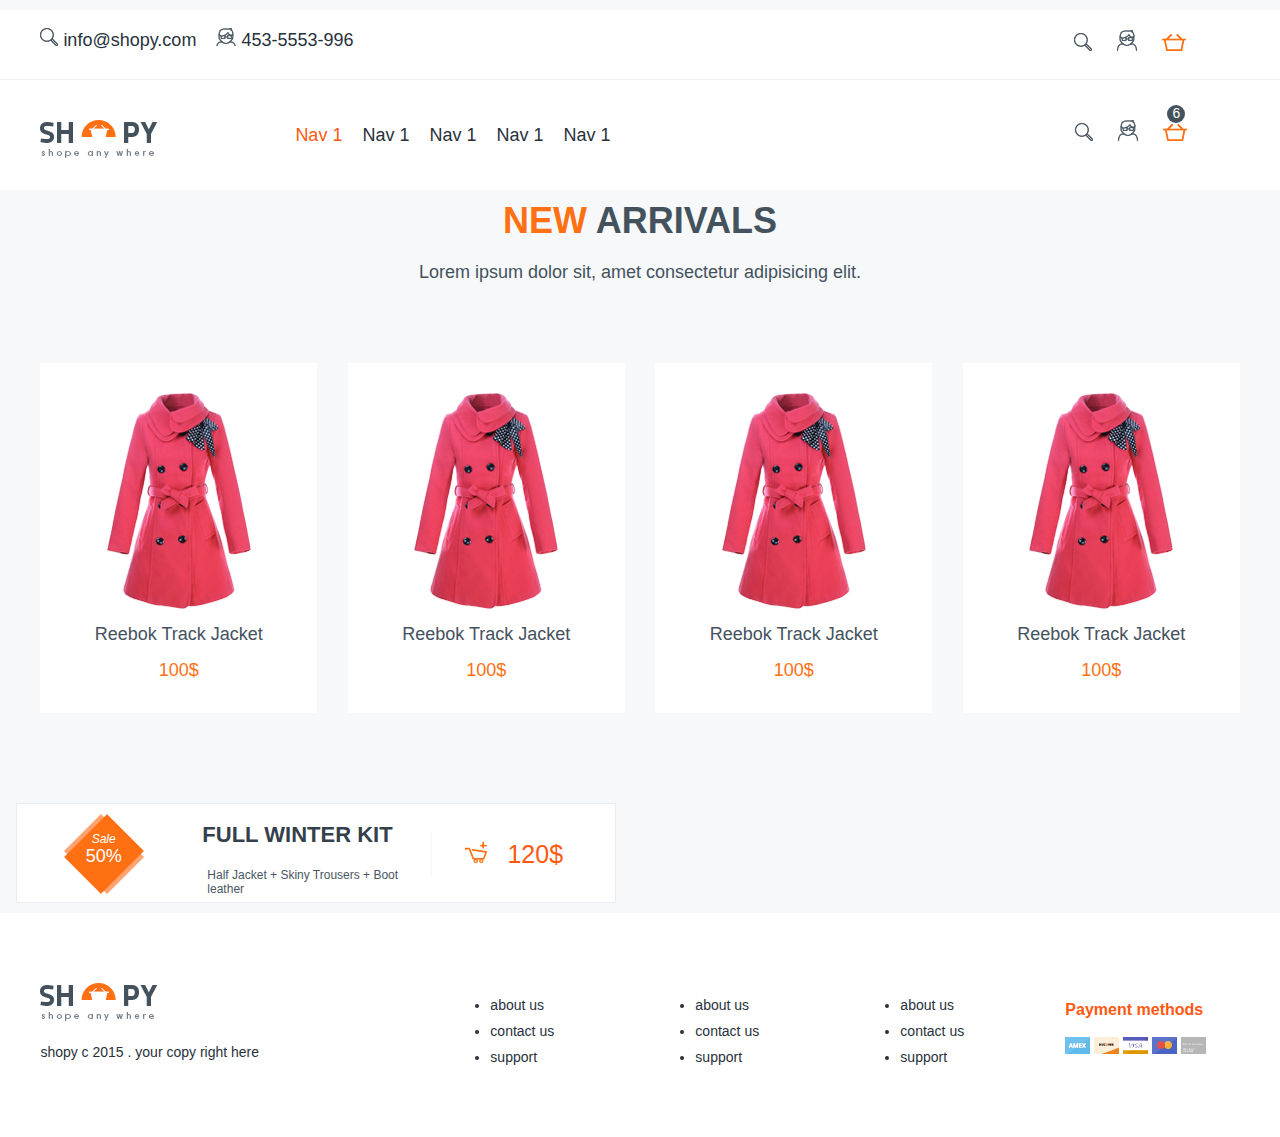
==== index.html @ 2ab13122 "1" ====
<!DOCTYPE html>
<html lang="en">
<head>
    <meta charset="UTF-8">
    <meta name="viewport" content="width=device-width, initial-scale=1">
    <title>Header</title>
    <link rel="stylesheet" href="css/style.css">
    <link rel="stylesheet" href="css/header.css">
    <link rel="stylesheet" href="css/adv.css">
    <link rel="stylesheet" href="css/footer.css">
</head>
<body>
    <header class="site-header">
        <div class="header-line">
            <div class="container">
                <div class="row">
                    <div class="block-600">
                        <ul class="contacts-header">
                            <li><a class="email" href="#">info@shopy.com</a></li>
                            <li><a class="phone" href="#">453-5553-996</a></li>
                        </ul>
                    </div>
                    <div class="block-600 right">
                        <div class="contacts-icon">
                            <img src="images/ico_1.png" alt="">
                            <img src="images/ico_2.png" alt="">
                            <img src="images/ico_3.png" alt="">
                        </div>
                    </div>
                </div>
            </div>
        </div>
        <div class="container">
            <div class="row">
                <div class="block-170 main-logo">
                    <a href="#"><img src="images/footer_logo.png" alt=""></a>
                </div>
                <div class="block-770">
                    <nav class="main-nav">
                        <ul>
                            <li><a class="active" href="#">Nav 1</a></li>
                            <li><a href="#">Nav 1</a></li>
                            <li><a href="#">Nav 1</a></li>
                            <li><a href="#">Nav 1</a></li>
                            <li><a href="#">Nav 1</a></li>
                        </ul>
                    </nav>
                </div>
                <div class="block-170">
                    <div class="icon-line">
                        <a href="#"><img src="images/ico_1.png" alt=""></a>
                        <a href="#"><img src="images/ico_2.png" alt=""></a>
                        <a class="card" href="#"><img src="images/ico_3.png" alt="">
                            <div class="card-count"><span>6</span></div>
                        </a>
                    </div>
                </div>
            </div>
        </div>
    </header>

    <div class="container">
        <h3><span class="color-orange">New</span> arrivals</h3>
        <section class="description"><p>Lorem ipsum dolor sit, amet consectetur adipisicing elit.</p></section>
        <div class="row">
            <div class="goods-block">
                <div class="block-270">
                    <div class="goods-card">
                        <img src="images/goods_1.png">
                        <p class="title-card">Reebok Track Jacket</p>
                        <p class="price-card">100$</p>
                    </div>
                </div>
                <div class="block-270">
                    <div class="goods-card">
                        <img src="images/goods_1.png">
                        <p class="title-card">Reebok Track Jacket</p>
                        <p class="price-card">100$</p>
                    </div>
                </div>
                <div class="block-270">
                    <div class="goods-card">
                        <img src="images/goods_1.png">
                        <p class="title-card">Reebok Track Jacket</p>
                        <p class="price-card">100$</p>
                    </div>
                </div>
                <div class="block-270">
                    <div class="goods-card">
                        <img src="images/goods_1.png">
                        <p class="title-card">Reebok Track Jacket</p>
                        <p class="price-card">100$</p>
                    </div>
                </div>
            </div>
        </div>
    </div>

    <div class="container">
        <div class="block-ad">
            <div class="sale">
                <div class="sale-img">
                    <span>Sale</span>
                    <p>50%</p>
                </div>
            </div>
            <div class="text-ad">
                <h3>Full winter kit</h3>
                <p>Half Jacket + Skiny Trousers + Boot leather</p>
            </div>
            <div class="price-ad">
                <p>120$</p>
            </div>
        </div>
    </div>

    <footer class="site-footer">
        <div class="container">
            <div class="row">
                <div class="block-370">
                    <img src="images/footer_logo.png" alt="footer-logo">
                    <p class="copyright">shopy c 2015 . your copy right here</p>
                </div>
                <div class="block-170">
                    <ul>
                        <li><a href="#">about us</a></li>
                        <li><a href="#">contact us</a></li>
                        <li><a href="#">support</a></li>
                    </ul>
                </div>
                <div class="block-170">
                    <ul>
                        <li><a href="#">about us</a></li>
                        <li><a href="#">contact us</a></li>
                        <li><a href="#">support</a></li>
                    </ul>
                </div>
                <div class="block-170">
                    <ul>
                        <li><a href="#">about us</a></li>
                        <li><a href="#">contact us</a></li>
                        <li><a href="#">support</a></li>
                    </ul>
                </div>
                <div class="block-170">
                    <h4>Payment methods</h4>
                    <div class="payment-img first"></div>
                    <div class="payment-img second"></div>
                    <div class="payment-img third"></div>
                    <div class="payment-img fourth"></div>
                    <div class="payment-img fifth "></div>
                </div>
            </div>
        </div>
    </footer>
</body>
</html>
---- css/style.css ----
*{
    box-sizing: border-box;
}
html, body{
    margin: 0;
    box-sizing: border-box;
    background-color: #f6f8f9;
    font-family: Arial, Tahoma, sans-serif;
    color:#44525e;
    font-size: 18px;
}
h1, h2, h3,h4, p{
    margin: 0;
}
h3{
    font-size: 36px;
    text-transform: uppercase;
    text-align: center;
    margin-bottom: 20px;
}
.color-orange{
    color: #ff7013;
}
.description{
    text-align: center;
}
.container{
    width: 1200px;
    margin: 10px auto;
}

/*----------------после был коммент-----------*/
.goods-block{
    margin: 80px 0;
}
.goods-block::after{
    content: "";
    display: block;
    clear: both;
}
.goods-card{
    background-color: #fff;
    min-height: 350px;
    text-align: center;
}
.goods-card img{
    margin-top: 30px;
}
.goods-card .title-card{
    margin: 10px 0;
}
.goods-card .price-card{
    color: #ff7013;
    margin: 15px 0 10px;
}
/*----------------до был коммент-----------*/

.row{
    margin: 0 -1.25%;
}
.row::after{
    content: "";
    display: block;
    clear: both;
}
.block-370{
    float: left;
    width: 30.83333%;
    margin: 0 1.25%;
    min-height: 100px;
}
.block-270{
    float: left;
    margin: 0 1.25%;
    width: 22.5%;
}
.block-170{
    float: left;
    width: 14.166666%;
    margin: 0 1.25%;
    min-height: 100px;
}
---- css/header.css ----
.site-header{
    min-height: 180px;
    background-color: #fff;
    color: #28313b;
}
.header-line{
    min-height: 60px;
    border-bottom: 1px solid #edeff1;
}
.main-logo img{
    margin-top: 30px;
}
.block-770{
    float: left;
    width: 64.16666%;
    margin: 0 1.25%;
    min-height: 100px;
}
.main-nav{
    margin-top: 35px;
}
.main-nav li{
    float: left;
    margin: 0 10px;
}
.main-nav ul::after{
    content: "";
    display: block;
    clear: both;
}
.main-nav a{
    text-decoration: none;
    color: #28313b;
}
.main-nav li{
    list-style: none;
}
.main-nav .active{
    color: #ff5912;
}
.main-nav a:hover{
    color: #ff5912;
}
.icon-line{
    margin-top: 30px;
}
.icon-line img{
    margin: 0 10px;
}
.card{
    position: relative;
}
.card-count{
    content: "6";
    position: absolute;
    background-color: #44525e;
    display: block;
    width: 18px;
    height: 18px;
    border-radius: 50%;
    font-size: 14px;
    text-align: center;
    top: -20px;
    right: 12px;
    color: #fff;
}
.block-600{
    float: left;
    width: 47.3847%;
    margin: 0 1.25%;
}
.right{
    float: right;
}
.contacts-header{
    padding: 0;
}
.contacts-header::after{
    content: "";
    display: block;
    clear: both;
}
.contacts-header li{
    float: left;
    margin: 0 20px 0 0 ;
    list-style: none;
}
.contacts-header a{
    text-decoration: none;
    color: #28313b;
}
.contacts-header .email::before{
    content: "";
    display: inline-block;
    margin-right: 5px;
    text-align: center;
    width: 18px;
    height: 18px;
    background-image: url("../images/ico_1.png");
}
.contacts-header .phone::before{
    content: "";
    display: inline-block;
    margin-right: 5px;
    text-align: center;
    width: 20px;
    height: 18px;
    background-image: url("../images/ico_2.png");
}
.contacts-icon{
    text-align: right;
    margin-top: 20px;
    margin-right: 44px;
}
.contacts-icon img{
    margin: 0 10px;
}
---- css/adv.css ----
.block-ad{
    width: 50%;
    min-height: 100px;
    background-color: #fff;
    border: 1px solid #eaedef;
    margin: 0 -2%;
}
.block-ad .sale{
    width: 25%;
    margin: 0 2%;
    float: left;
}
.block-ad .sale-img{
    width: 80px;
    height: 80px;
    margin: 10px auto;
    text-align: center;
    color: #fff;
    overflow: hidden;
    background-image: url("../images/sale_img.png");
}
.block-ad .sale-img span{
    font-style: italic;
    padding-top: 18px;
    font-size: 12px;
    display: block;
}
.block-ad .sale-img p{
    font-size: 18px;
}
.block-ad .text-ad{
    float: left;
    width: 40%;
    margin: 0 2%;
    min-height: 100px;
    position: relative;
}
.block-ad .text-ad h3{
    font-size: 22px;
    color: #34404b;
    text-transform: uppercase;
    padding-top: 18px;
    text-align: left;
}
.block-ad .text-ad p{
    font-size: 12px;
    margin: 5px;
    color: #495662;
    text-align: left;
}
.block-ad .text-ad::after{
    content: "";
    display: block;
    width: 1px;
    height: 45px;
    background-color:  #f5f5f6;
    position: absolute;
    right: 10px;
    top: 27px;
}
.block-ad .price-ad{
    float: left;
    width: 23%;
    margin: 0 2%;
    min-height: 100px;
}
.block-ad .price-ad p{
    color: #ff5912;
    font-size: 25px;
    line-height: 100px;
}
.block-ad .price-ad p::before{
    content: "";
    height: 21px;
    width: 22px;
    display: inline-block;
    margin-right: 20px;
    background-image: url("../images/card_plus.png");
}
---- css/footer.css ----
.site-footer{
    background-color: #fff;
    padding-top: 60px;
    padding-bottom: 44px;
    font-size: 14px;
    color: #28313b;
}
.site-footer h1,.site-footer h2,.site-footer h3,.site-footer h4{
    font-size: 16px;
    margin: 18px  0;
    color: #ff5912;
}
.block-370 .copyright{
    margin-top: 20px;
}
.block-170 li{
    margin-bottom: 10px;
}
.block-170 a{
    text-decoration: none;
    color: #28313b;
}
.block-170 a:hover, li:hover{
    color: #ff5912;
}
.block-170 .payment-img{
    width: 25px;
    height: 17px;
    display: inline-block;
    background-image: url("../images/payment_bg.png");
}
.block-170 .first{
    background-position: -1px -1px;
}
.block-170 .second{
    background-position: -36px -1px;
}
.block-170 .third{
    background-position: -72px -1px;
}
.block-170 .fourth{
    background-position: -108px -1px;
}
.block-170 .fifth{
    background-position: -144px -1px;
}
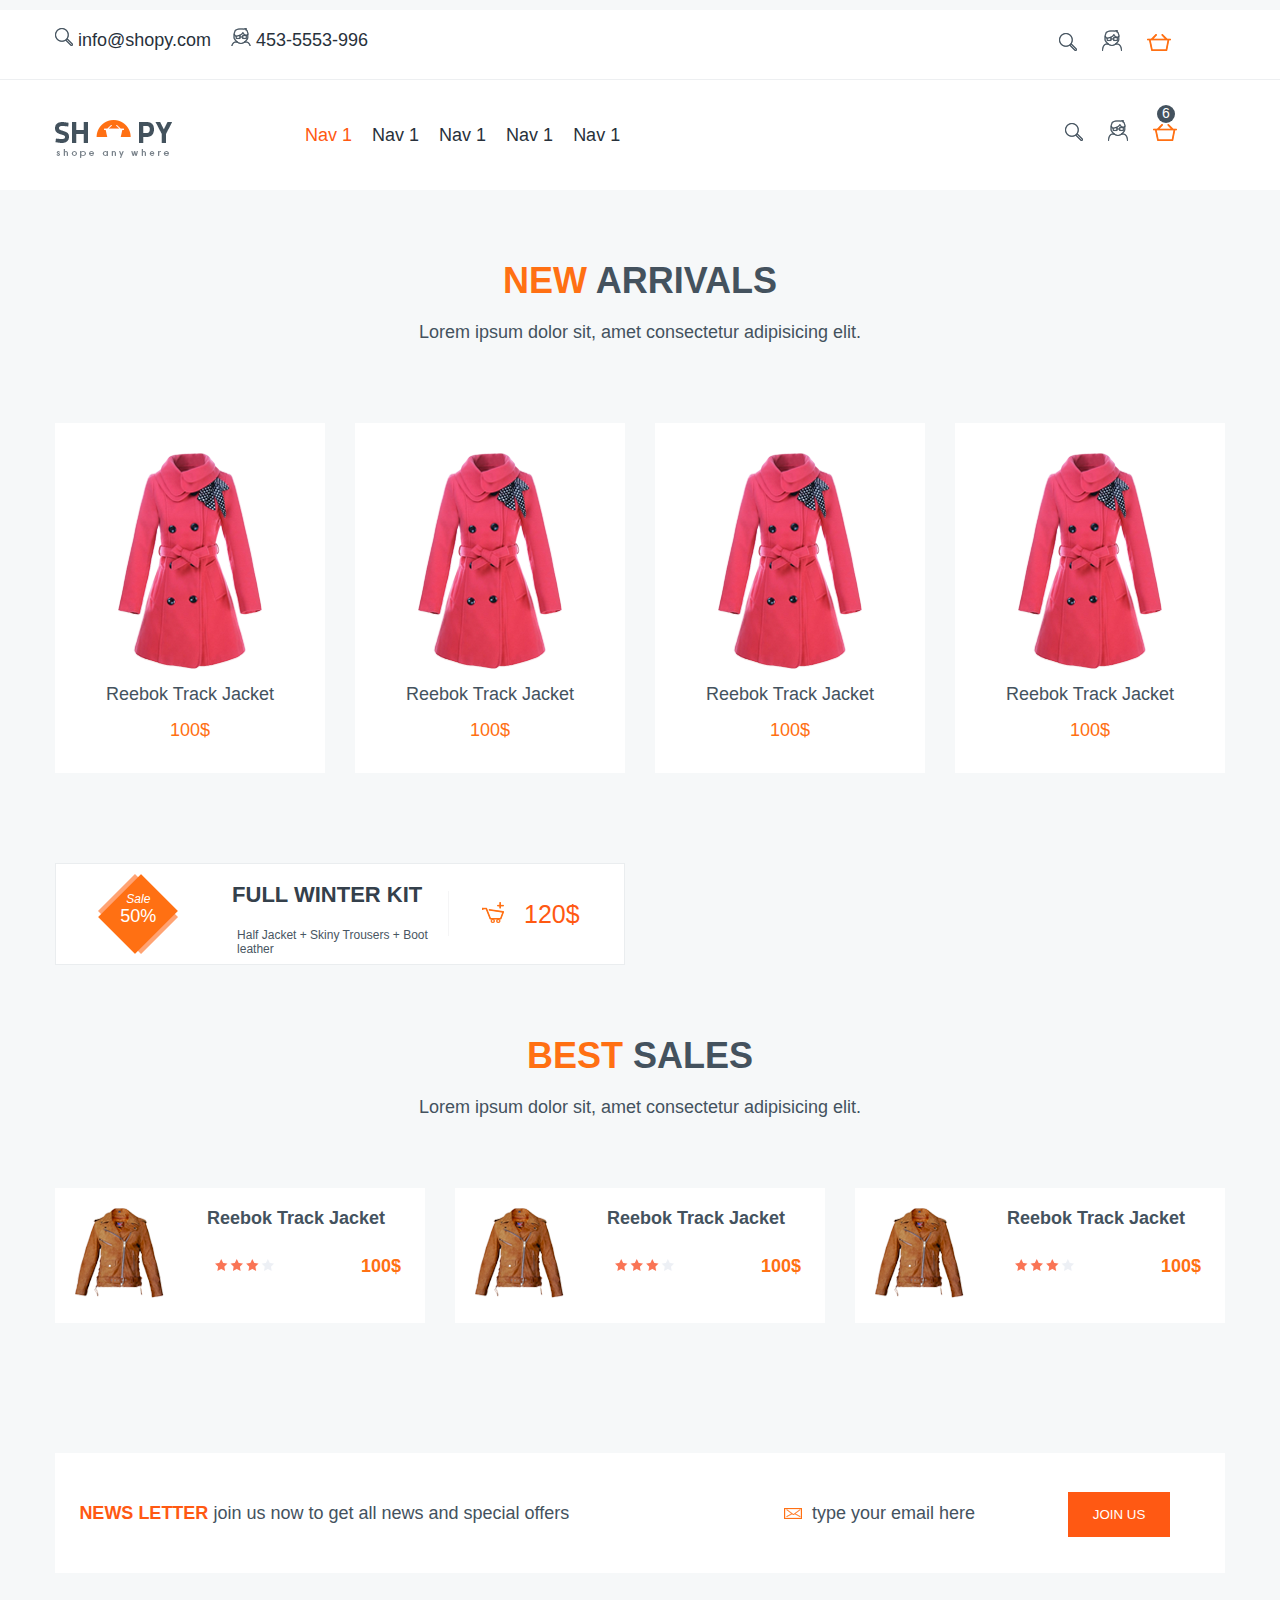
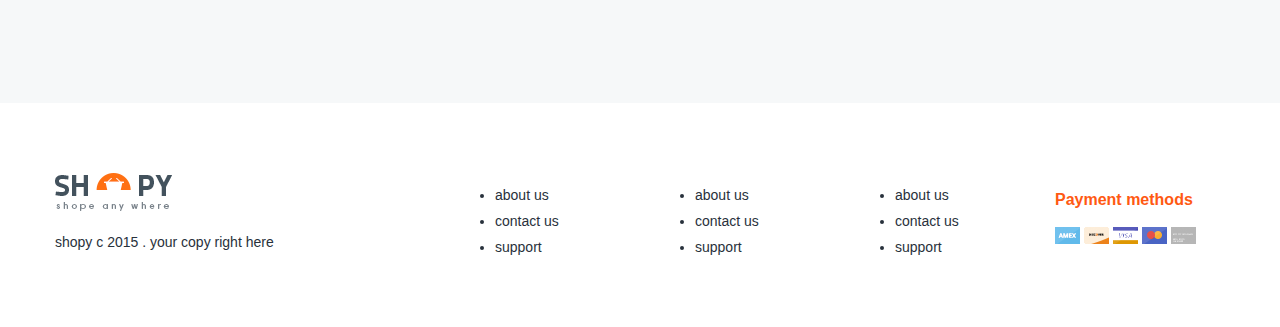
==== commit 96e70276: "2" ====
--- a/index.html
+++ b/index.html
@@ -6,6 +6,7 @@
     <title>Header</title>
     <link rel="stylesheet" href="css/style.css">
     <link rel="stylesheet" href="css/header.css">
+    <link rel="stylesheet" href="css/goods.css">
     <link rel="stylesheet" href="css/adv.css">
     <link rel="stylesheet" href="css/footer.css">
 </head>
@@ -97,19 +98,78 @@
     </div>
 
     <div class="container">
-        <div class="block-ad">
-            <div class="sale">
-                <div class="sale-img">
-                    <span>Sale</span>
-                    <p>50%</p>
-                </div>
-            </div>
-            <div class="text-ad">
-                <h3>Full winter kit</h3>
-                <p>Half Jacket + Skiny Trousers + Boot leather</p>
-            </div>
-            <div class="price-ad">
-                <p>120$</p>
+        <div class="row">
+            <div class="block-570 block-ad">
+                <div class="sale">
+                    <div class="sale-img">
+                        <span>Sale</span>
+                        <p>50%</p>
+                    </div>
+                </div>
+                <div class="text-ad">
+                    <h3>Full winter kit</h3>
+                    <p>Half Jacket + Skiny Trousers + Boot leather</p>
+                </div>
+                <div class="price-ad">
+                    <p>120$</p>
+                </div>
+            </div>
+        </div>
+    </div>
+
+    <div class="container">
+        <h3><span class="color-orange">Best</span> sales</h3>
+        <section class="description"><p>Lorem ipsum dolor sit, amet consectetur adipisicing elit.</p></section>
+        <div class="row">
+            <div class="block-370 best-sales">
+                <img src="images/goods_on_main_3.png" alt="">
+                <div class="best-sales-description">
+                    <h4>Reebok Track Jacket</h4>
+                    <p>
+                        <span class="stars"><img src="images/stars.png" alt=""></span>
+                        <span class="price">100$</span>
+                    </p>
+                </div>
+            </div>
+            <div class="block-370 best-sales">
+                <img src="images/goods_on_main_3.png" alt="">
+                <div class="best-sales-description">
+                    <h4>Reebok Track Jacket</h4>
+                    <p>
+                        <span class="stars"><img src="images/stars.png" alt=""></span>
+                        <span class="price">100$</span>
+                    </p>
+                </div>
+            </div>
+            <div class="block-370 best-sales">
+                <img src="images/goods_on_main_3.png" alt="">
+                <div class="best-sales-description">
+                    <h4>Reebok Track Jacket</h4>
+                    <p>
+                        <span class="stars"><img src="images/stars.png" alt=""></span>
+                        <span class="price">100$</span>
+                    </p>
+                </div>
+            </div>
+        </div>
+    </div>
+
+    <div class="container">
+        <div class="row">
+            <div class="block-1170">
+                <div class="letter">
+                    <div class="row">
+                        <div class="block-670">
+                            <p class="news-letter"><span>news letter</span> join us now to get all news and special offers</p>
+                        </div>
+                        <div class="block-270 text-center">
+                            <p class="type-email"><img src="images/ico_email.png" alt="">type your email here</p>
+                        </div>
+                        <div class="block-170 text-center">
+                            <button class="join-us">Join us</button>
+                        </div>
+                    </div>
+                </div>
             </div>
         </div>
     </div>
--- a/css/style.css
+++ b/css/style.css
@@ -16,7 +16,7 @@
     font-size: 36px;
     text-transform: uppercase;
     text-align: center;
-    margin-bottom: 20px;
+    margin: 70px 0 20px 0;
 }
 .color-orange{
     color: #ff7013;
@@ -24,12 +24,64 @@
 .description{
     text-align: center;
 }
+.price{
+    color: #ff7013;
+    font-weight: bold;
+}
+
+/*----------grid----------*/
 .container{
     width: 1200px;
     margin: 10px auto;
 }
+.row{
+    margin: 0;
+}
+.row::after{
+    content: "";
+    display: block;
+    clear: both;
+}
+.text-center{
+    text-align: center;
+}
+.block-370{
+    float: left;
+    width: 30.83333%;
+    margin: 0 1.25%;
+    min-height: 100px;
+}
+.block-270{
+    float: left;
+    margin: 0 1.25%;
+    width: 22.5%;
+    min-height: 100px;
+}
+.block-570{
+    float: left;
+    width: 47.5%;
+    margin: 0 1.25%;
+}
+.block-670{
+    float: left;
+    width: 55.83%;
+    margin: 0 1.25%;
+    min-height: 100px;
+}
+.block-1170{
+    float: left;
+    width: 97.5%;
+    margin: 0 1.25%;
+    min-height: 100px;
+}
+.block-170{
+    float: left;
+    width: 14.166666%;
+    margin: 0 1.25%;
+    min-height: 100px;
+}
+/*-------------------end grid-------------*/
 
-/*----------------после был коммент-----------*/
 .goods-block{
     margin: 80px 0;
 }
@@ -53,30 +105,56 @@
     color: #ff7013;
     margin: 15px 0 10px;
 }
-/*----------------до был коммент-----------*/
 
-.row{
-    margin: 0 -1.25%;
+/*--------------------best-sales-------------------*/
+.best-sales{
+    background-color: #fff;
+    padding: 20px;
+    margin-top: 70px;
 }
-.row::after{
-    content: "";
-    display: block;
-    clear: both;
+.best-sales img{
+    max-width: 40%;
 }
-.block-370{
-    float: left;
-    width: 30.83333%;
-    margin: 0 1.25%;
+.best-sales-description{
+    float: right;
+    width: 60%;
+}
+.best-sales-description img{
+    max-width: 100%;
+    position: relative;
+    top: 6px;
+}
+.best-sales-description .price{
+    text-align: right;
+    display: inline-block;
+    width: 50%;
+}
+.best-sales-description p{
+    margin-top: 20px;
+}
+/*--------------------end best-sales-------------------*/
+
+/*--------------------letter-------------------*/
+.letter{
+    background-color: #fff;
+    margin: 120px 0;
     min-height: 100px;
+    padding: 10px;
+    line-height: 100px;
 }
-.block-270{
-    float: left;
-    margin: 0 1.25%;
-    width: 22.5%;
+.letter .join-us{
+    background-color: #ff5913;
+    border: none;
+    color: #fff;
+    padding: 15px 25px;
+    text-transform: uppercase;
 }
-.block-170{
-    float: left;
-    width: 14.166666%;
-    margin: 0 1.25%;
-    min-height: 100px;
+.news-letter span{
+    color: #ff5912;
+    text-transform: uppercase;
+    font-weight: bold;
 }
+.type-email img{
+    margin-right: 10px;
+}
+/*--------------------end letter-------------------*/--- a/css/goods.css
+++ b/css/goods.css
@@ -0,0 +1,84 @@
+
+/*--------------------------catalog----------------------------------*/
+.side-bar{
+    background-color: #fff;
+    padding: 20px 0;
+    margin-bottom: 30px;
+}
+.side-bar h3{
+    font-size: 18px;
+    color: #ff5912;
+}
+.side-bar a{
+    color: #28313b;
+    text-decoration: none;
+}
+.side-bar li{
+    list-style: none;
+    margin-bottom: 20px;
+}
+.side-bar .active-square::before{
+    content: "";
+    display: inline-block;
+    height: 5px;
+    width: 5px;
+    border: 4px solid #ff5912;
+    margin-right: 10px;
+}
+.side-bar .inactive-square::before{
+    content: "";
+    display: inline-block;
+    height: 13px;
+    width: 13px;
+    background-color: #edf0f2;
+    margin-right: 10px;
+}
+
+.double-slider{
+    position: relative;
+    min-height: 80px;
+}
+.line-1{
+    height: 2px;
+    position: absolute;
+    background-color: #edf0f2;
+    top: 60px;
+    right: 20px;
+    left: 20px;
+}
+.line-2{
+    height: 2px;
+    position: absolute;
+    background-color: #34404b;
+    top: 60px;
+    right: 50px;
+    left: 50px;
+}
+.right-dot, .left-dot{
+    width: 40px;
+    height: 40px;
+    position: absolute;
+    text-align: center;
+}
+.dot{
+    width: 12px;
+    height: 12px;
+    background-color: #34404b;
+    border-radius: 50%;
+    margin: 0 auto;
+}
+.right-dot{
+    top: 34px;
+    right: 34px;
+}
+.left-dot{
+    top: 34px;
+    left: 34px;
+}
+.slider-from-to{
+    margin: 20px;
+}
+.slider-from-to input{
+    width: 40px;
+    margin-left: 20px;
+}--- a/css/adv.css
+++ b/css/adv.css
@@ -1,9 +1,7 @@
 .block-ad{
-    width: 50%;
     min-height: 100px;
     background-color: #fff;
     border: 1px solid #eaedef;
-    margin: 0 -2%;
 }
 .block-ad .sale{
     width: 25%;
@@ -27,6 +25,12 @@
 }
 .block-ad .sale-img p{
     font-size: 18px;
+}
+.block-ad .text-ad h3{
+    font-size: 36px;
+    text-transform: uppercase;
+    text-align: center;
+    margin: 0 0 20px 0;
 }
 .block-ad .text-ad{
     float: left;
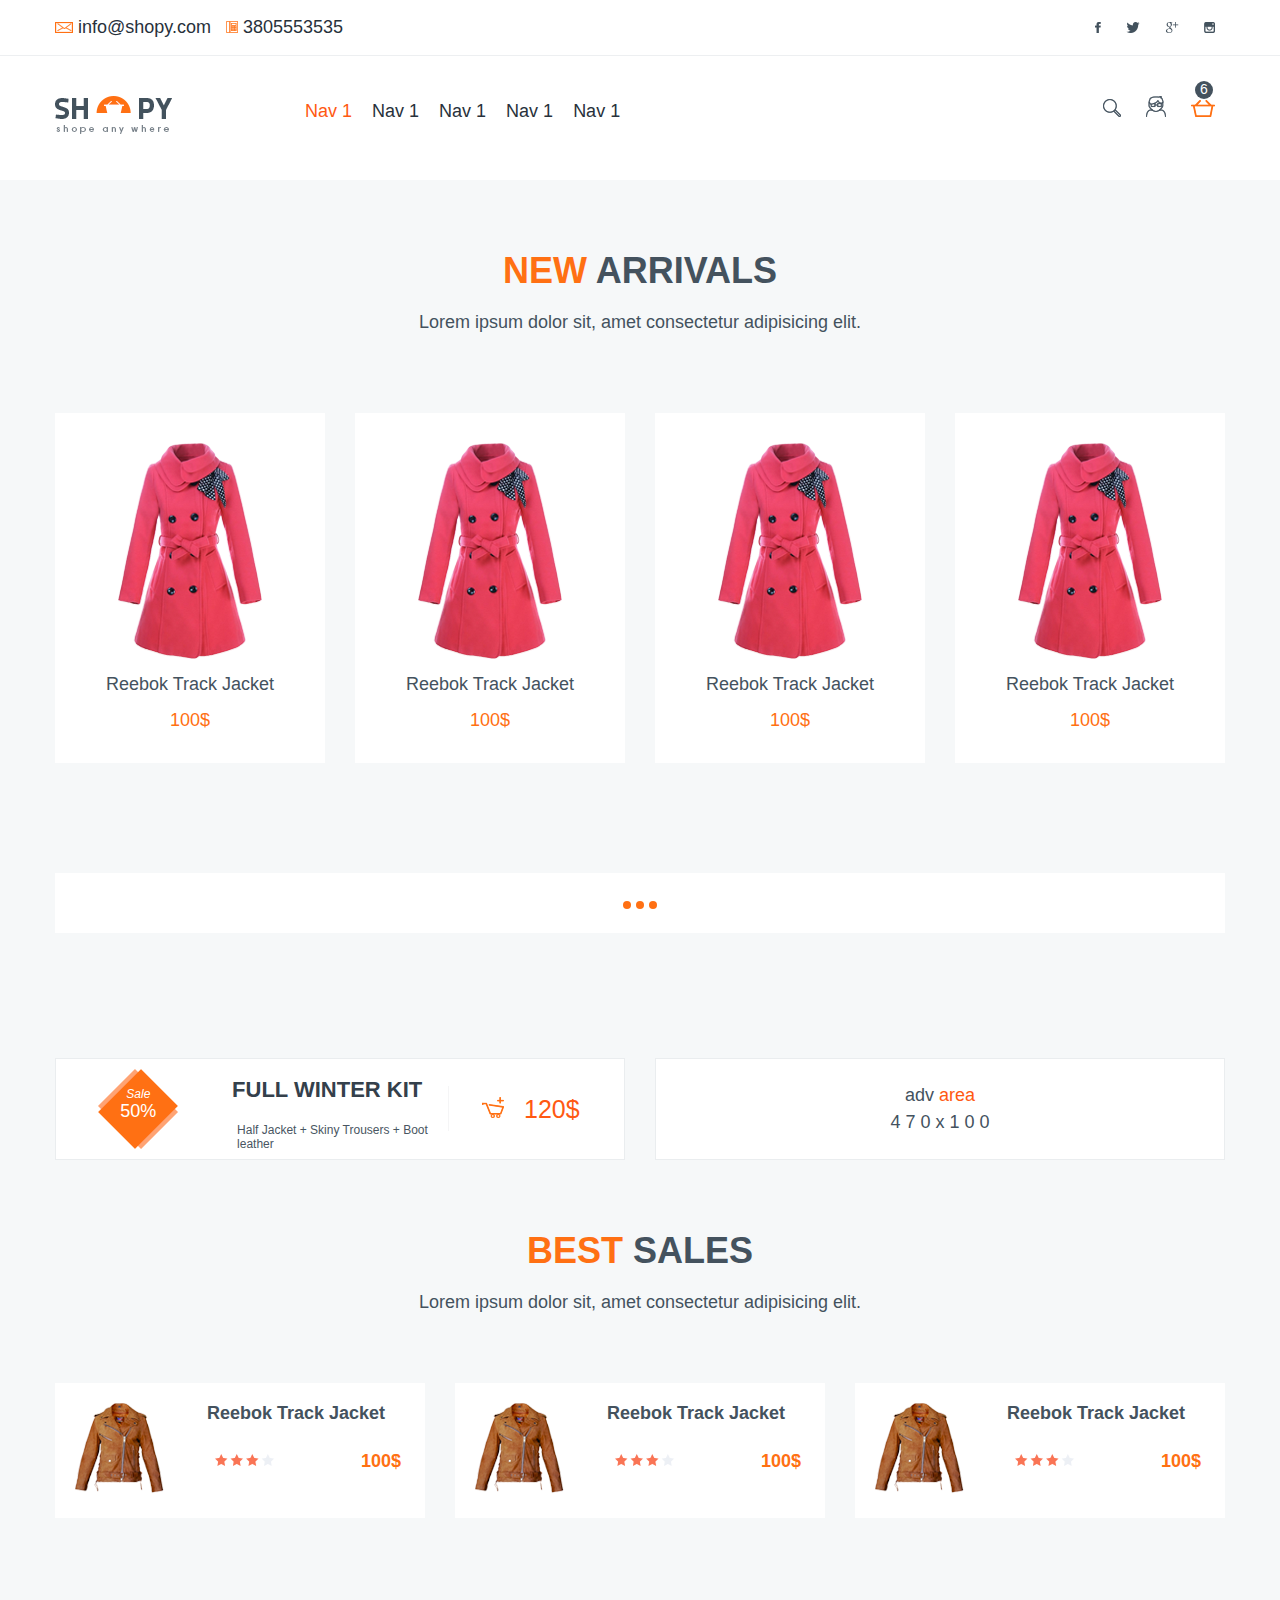
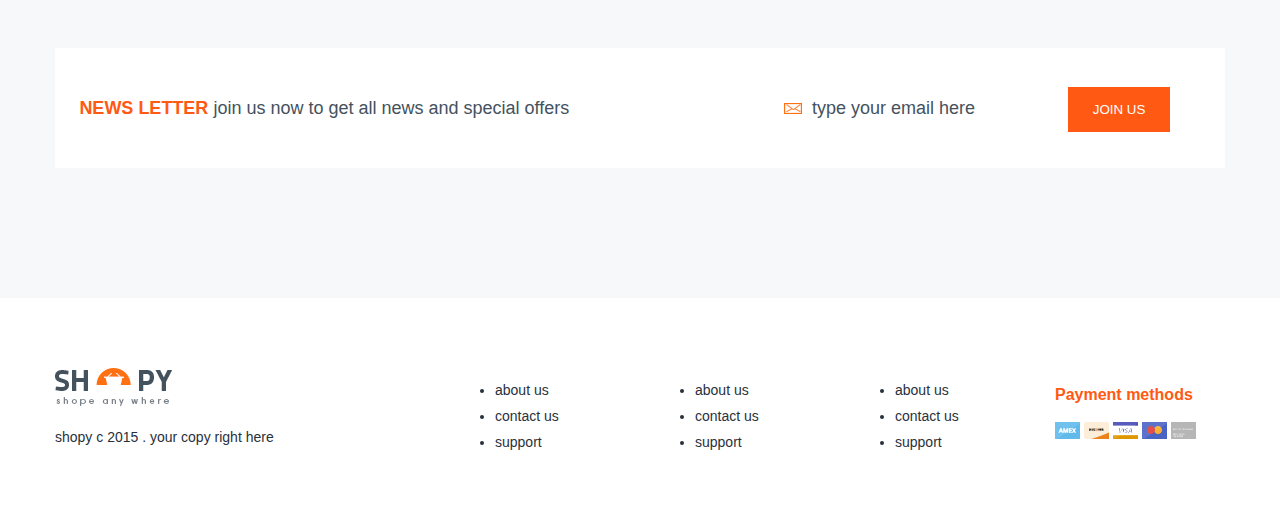
==== commit 84933f4a: "3 сборка" ====
--- a/index.html
+++ b/index.html
@@ -6,7 +6,7 @@
     <title>Header</title>
     <link rel="stylesheet" href="css/style.css">
     <link rel="stylesheet" href="css/header.css">
-    <link rel="stylesheet" href="css/goods.css">
+    <link rel="stylesheet" href="css/products.css">
     <link rel="stylesheet" href="css/adv.css">
     <link rel="stylesheet" href="css/footer.css">
 </head>
@@ -15,18 +15,15 @@
         <div class="header-line">
             <div class="container">
                 <div class="row">
-                    <div class="block-600">
-                        <ul class="contacts-header">
-                            <li><a class="email" href="#">info@shopy.com</a></li>
-                            <li><a class="phone" href="#">453-5553-996</a></li>
-                        </ul>
-                    </div>
-                    <div class="block-600 right">
-                        <div class="contacts-icon">
-                            <img src="images/ico_1.png" alt="">
-                            <img src="images/ico_2.png" alt="">
-                            <img src="images/ico_3.png" alt="">
-                        </div>
+                    <div class="block-570 contacts">
+                        <a href="mailto:info@shopy.com"><img src="images/ico_email.png" alt=""> info@shopy.com</a>
+                        <a href="tel:+3805553535"><img src="images/ico_tel.png" alt=""> 3805553535</a>
+                    </div>
+                    <div class="block-570 text-right">
+                        <a href="#"><img src="images/header_ico_1.png" alt="" class="header-ico"></a>
+                        <a href="#"><img src="images/header_ico_2.png" alt="" class="header-ico"></a>
+                        <a href="#"><img src="images/header_ico_3.png" alt="" class="header-ico"></a>
+                        <a href="#"><img src="images/header_ico_4.png" alt="" class="header-ico"></a>
                     </div>
                 </div>
             </div>
@@ -48,7 +45,7 @@
                     </nav>
                 </div>
                 <div class="block-170">
-                    <div class="icon-line">
+                    <div class="icon-line text-right">
                         <a href="#"><img src="images/ico_1.png" alt=""></a>
                         <a href="#"><img src="images/ico_2.png" alt=""></a>
                         <a class="card" href="#"><img src="images/ico_3.png" alt="">
@@ -97,6 +94,19 @@
         </div>
     </div>
 
+
+    <div class="container">
+        <div class="row">
+            <div class="block-1170">
+                <div class="divider">
+                    <span class="circle"></span>
+                    <span class="circle"></span>
+                    <span class="circle"></span>
+                </div>
+            </div>
+        </div>
+    </div>
+
     <div class="container">
         <div class="row">
             <div class="block-570 block-ad">
@@ -112,6 +122,14 @@
                 </div>
                 <div class="price-ad">
                     <p>120$</p>
+                </div>
+            </div>
+            <div class="block-570">
+                <div class="block-ad text-center">
+                    <div class="ad-2">
+                        <p>adv <span class="text-orange">area</span></p>
+                        <p>4 7 0 x 1 0 0</p>
+                    </div>
                 </div>
             </div>
         </div>
--- a/css/style.css
+++ b/css/style.css
@@ -17,6 +17,9 @@
     text-transform: uppercase;
     text-align: center;
     margin: 70px 0 20px 0;
+}
+.products-h1{
+    margin: 100px 0 50px 0;
 }
 .color-orange{
     color: #ff7013;
@@ -45,17 +48,26 @@
 .text-center{
     text-align: center;
 }
-.block-370{
-    float: left;
-    width: 30.83333%;
-    margin: 0 1.25%;
-    min-height: 100px;
+.text-orange{
+    color: #ff5912;
+}
+.text-right{
+    text-align: right;
+}
+.bold{
+    font-weight: bold;
 }
 .block-270{
     float: left;
     margin: 0 1.25%;
     width: 22.5%;
     min-height: 100px;
+}
+.block-370{
+    float: left;
+    width: 30.83333%;
+    min-height: 100px;
+    margin: 0 1.25%;
 }
 .block-570{
     float: left;
@@ -65,6 +77,12 @@
 .block-670{
     float: left;
     width: 55.83%;
+    margin: 0 1.25%;
+    min-height: 100px;
+}
+.block-900{
+    float: left;
+    width: 72.5%;
     margin: 0 1.25%;
     min-height: 100px;
 }
@@ -94,6 +112,7 @@
     background-color: #fff;
     min-height: 350px;
     text-align: center;
+    margin:  0 0 20px 0;
 }
 .goods-card img{
     margin-top: 30px;
@@ -105,7 +124,6 @@
     color: #ff7013;
     margin: 15px 0 10px;
 }
-
 /*--------------------best-sales-------------------*/
 .best-sales{
     background-color: #fff;
@@ -157,4 +175,21 @@
 .type-email img{
     margin-right: 10px;
 }
-/*--------------------end letter-------------------*/+/*--------------------end letter-------------------*/
+
+/*----------------------divider-----------------------*/
+.divider{
+    background-color: #fff;
+    text-align: center;
+    min-height: 60px;
+    margin: 0 0 115px 0;
+    line-height: 60px;
+}
+.divider .circle{
+    display: inline-block;
+    height: 8px;
+    width: 8px;
+    border-radius: 50%;
+    background-color: #ff7013;
+}
+/*----------------------end divider-----------------------*/
--- a/css/header.css
+++ b/css/header.css
@@ -4,8 +4,21 @@
     color: #28313b;
 }
 .header-line{
-    min-height: 60px;
+    padding: 7px 0;
     border-bottom: 1px solid #edeff1;
+}
+.header-line .header-ico{
+    margin: 0 10px;
+}
+.header-line .block-570{
+    min-height: auto;
+}
+.header-line a{
+    text-decoration: none;
+    color: #28313b;
+}
+.header-line .contacts a{
+    margin-right: 10px;
 }
 .main-logo img{
     margin-top: 30px;
@@ -69,49 +82,7 @@
     width: 47.3847%;
     margin: 0 1.25%;
 }
-.right{
-    float: right;
-}
-.contacts-header{
-    padding: 0;
-}
-.contacts-header::after{
-    content: "";
-    display: block;
-    clear: both;
-}
-.contacts-header li{
-    float: left;
-    margin: 0 20px 0 0 ;
-    list-style: none;
-}
-.contacts-header a{
-    text-decoration: none;
-    color: #28313b;
-}
-.contacts-header .email::before{
-    content: "";
-    display: inline-block;
-    margin-right: 5px;
-    text-align: center;
-    width: 18px;
-    height: 18px;
-    background-image: url("../images/ico_1.png");
-}
-.contacts-header .phone::before{
-    content: "";
-    display: inline-block;
-    margin-right: 5px;
-    text-align: center;
-    width: 20px;
-    height: 18px;
-    background-image: url("../images/ico_2.png");
-}
-.contacts-icon{
-    text-align: right;
-    margin-top: 20px;
-    margin-right: 44px;
-}
-.contacts-icon img{
-    margin: 0 10px;
-}
+
+
+
+
--- a/css/products.css
+++ b/css/products.css
@@ -0,0 +1,85 @@
+
+/*--------------------------catalog----------------------------------*/
+.side-bar{
+    background-color: #fff;
+    padding: 20px 0;
+    margin-bottom: 30px;
+}
+.side-bar h3{
+    font-size: 18px;
+    color: #ff5912;
+    margin: 20px 0 0 0;
+}
+.side-bar a{
+    color: #28313b;
+    text-decoration: none;
+}
+.side-bar li{
+    list-style: none;
+    margin-bottom: 20px;
+}
+.side-bar .active-square::before{
+    content: "";
+    display: inline-block;
+    height: 5px;
+    width: 5px;
+    border: 4px solid #ff5912;
+    margin-right: 10px;
+}
+.side-bar .inactive-square::before{
+    content: "";
+    display: inline-block;
+    height: 13px;
+    width: 13px;
+    background-color: #edf0f2;
+    margin-right: 10px;
+}
+
+.double-slider{
+    position: relative;
+    min-height: 80px;
+}
+.line-1{
+    height: 2px;
+    position: absolute;
+    background-color: #edf0f2;
+    top: 60px;
+    right: 20px;
+    left: 20px;
+}
+.line-2{
+    height: 2px;
+    position: absolute;
+    background-color: #34404b;
+    top: 60px;
+    right: 50px;
+    left: 50px;
+}
+.right-dot, .left-dot{
+    width: 40px;
+    height: 40px;
+    position: absolute;
+    text-align: center;
+}
+.dot{
+    width: 12px;
+    height: 12px;
+    background-color: #34404b;
+    border-radius: 50%;
+    margin: 0 auto;
+}
+.right-dot{
+    top: 34px;
+    right: 34px;
+}
+.left-dot{
+    top: 34px;
+    left: 34px;
+}
+.slider-from-to{
+    margin: 20px;
+}
+.slider-from-to input{
+    width: 40px;
+    margin-left: 20px;
+}--- a/css/adv.css
+++ b/css/adv.css
@@ -80,4 +80,15 @@
     display: inline-block;
     margin-right: 20px;
     background-image: url("../images/card_plus.png");
+}
+/*----------------block-ad-2-----------------*/
+.ad-2{
+    display: flex;
+    flex-direction: column;
+    justify-content: center;
+    align-items: center;
+    min-height: 100px;
+}
+.ad-2 p{
+    margin: 3px 0;
 }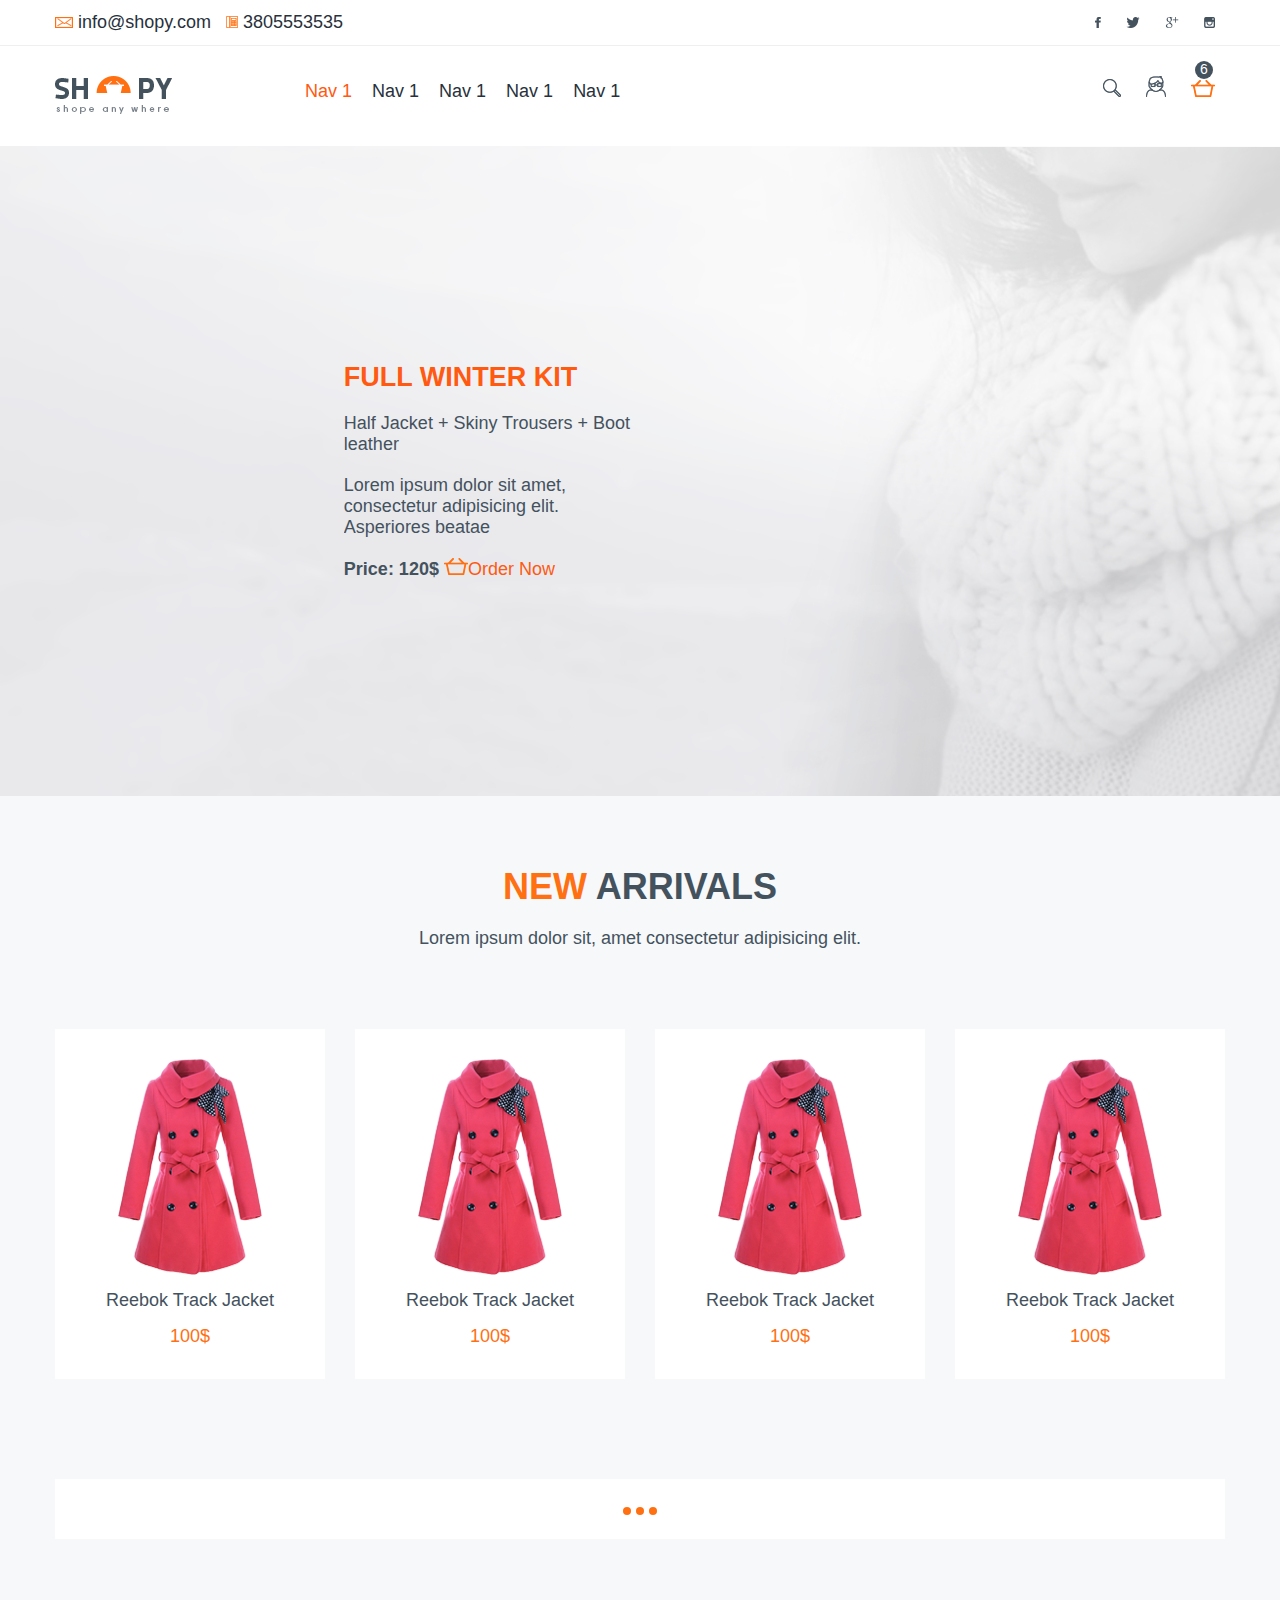
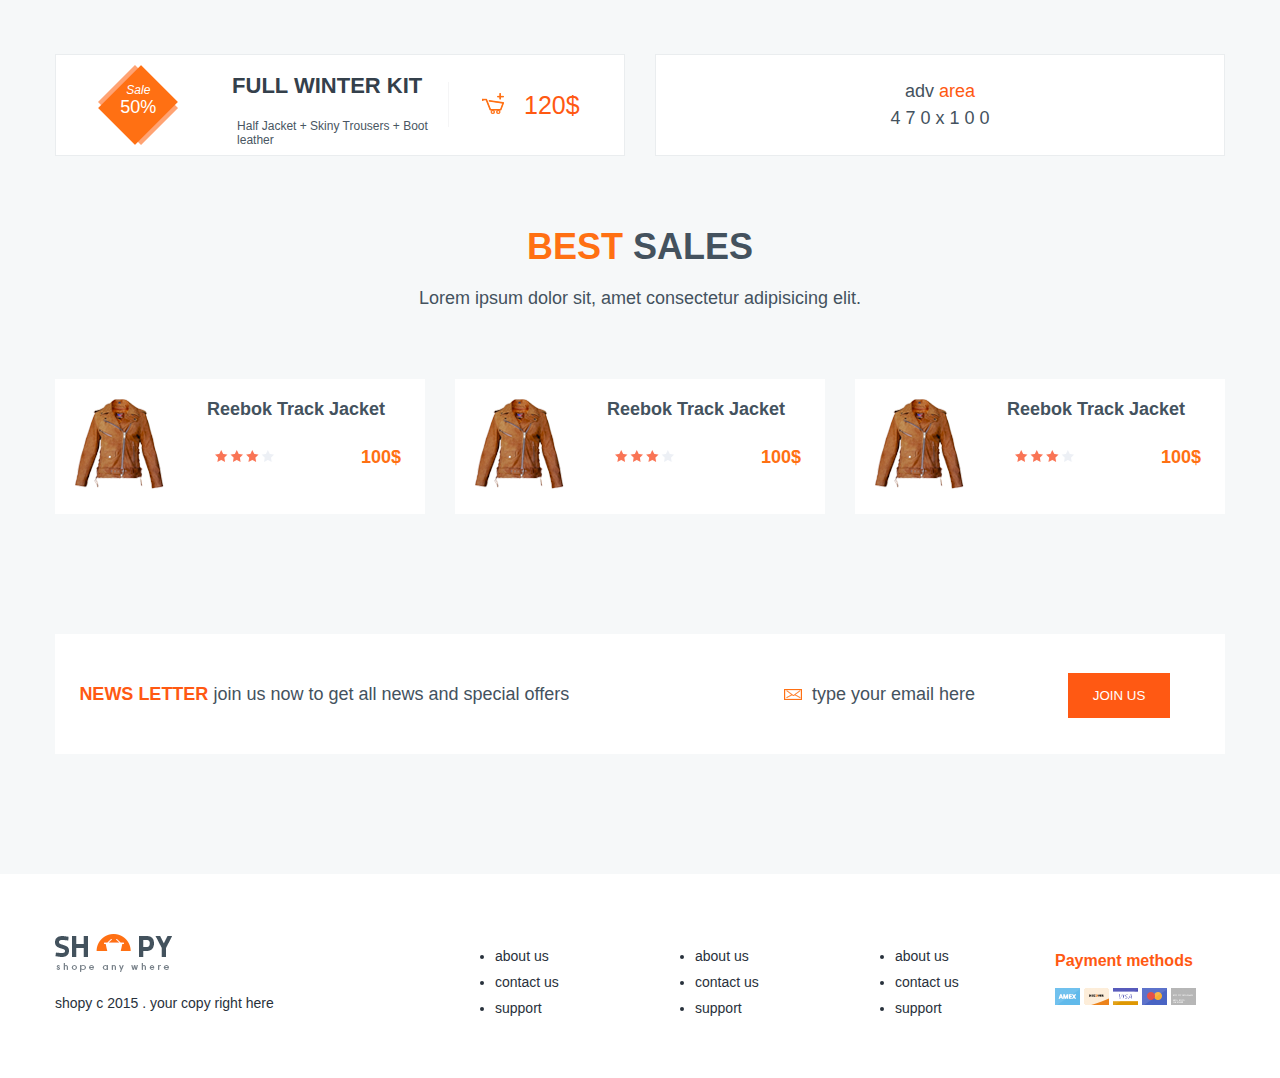
==== commit fedf3572: "5-6 сборка" ====
--- a/index.html
+++ b/index.html
@@ -57,6 +57,19 @@
         </div>
     </header>
 
+    <div class="slider-on-top-bg">
+        <div class="container">
+            <div class="row">
+                <div class="slider-on-top">
+                    <h2 class="text-orange">FULL WINTER KIT</h2>
+                    <p>Half Jacket + Skiny Trousers + Boot leather</p>
+                    <p>Lorem ipsum dolor sit amet, consectetur adipisicing elit. Asperiores beatae</p>
+                    <p><span class="bold">Price: 120$</span> <span class="text-orange"><img src="images/ico_3.png">Order Now</span></p>
+                </div>
+            </div>
+        </div>
+    </div>
+
     <div class="container">
         <h3><span class="color-orange">New</span> arrivals</h3>
         <section class="description"><p>Lorem ipsum dolor sit, amet consectetur adipisicing elit.</p></section>
--- a/css/style.css
+++ b/css/style.css
@@ -34,8 +34,8 @@
 
 /*----------grid----------*/
 .container{
-    width: 1200px;
-    margin: 10px auto;
+    max-width: 1200px;
+    margin: 0 auto;
 }
 .row{
     margin: 0;
@@ -193,3 +193,41 @@
     background-color: #ff7013;
 }
 /*----------------------end divider-----------------------*/
+/*----------------------slider-on-top-----------------------*/
+.slider-on-top-bg{
+    background-image: url("../images/slider_1.png");
+    background-size: cover;
+    min-height: 650px;
+    display: flex;
+    align-items: center;
+}
+.slider-on-top{
+    width: 50%;
+    overflow: hidden;
+}
+.slider-on-top h2{
+    text-transform: uppercase;
+    margin: 20px 0;
+}
+.slider-on-top p{
+    margin: 20px 0;
+}
+/*----------------------end slider-on-top-----------------------*/
+
+/*------------------mobile-768px-------------*/
+@media (max-width: 768px){
+    .block-1170,
+    .block-900,
+    .block-770,
+    .block-670,
+    .block-570,
+    .block-370,
+    .block-300,
+    .block-270,
+    .block-170 {
+        width: auto;
+        min-height: auto;
+        float: none;
+        margin: 0;
+    }
+}--- a/css/header.css
+++ b/css/header.css
@@ -1,10 +1,9 @@
 .site-header{
-    min-height: 180px;
     background-color: #fff;
     color: #28313b;
 }
 .header-line{
-    padding: 7px 0;
+    padding: 12px 0;
     border-bottom: 1px solid #edeff1;
 }
 .header-line .header-ico{
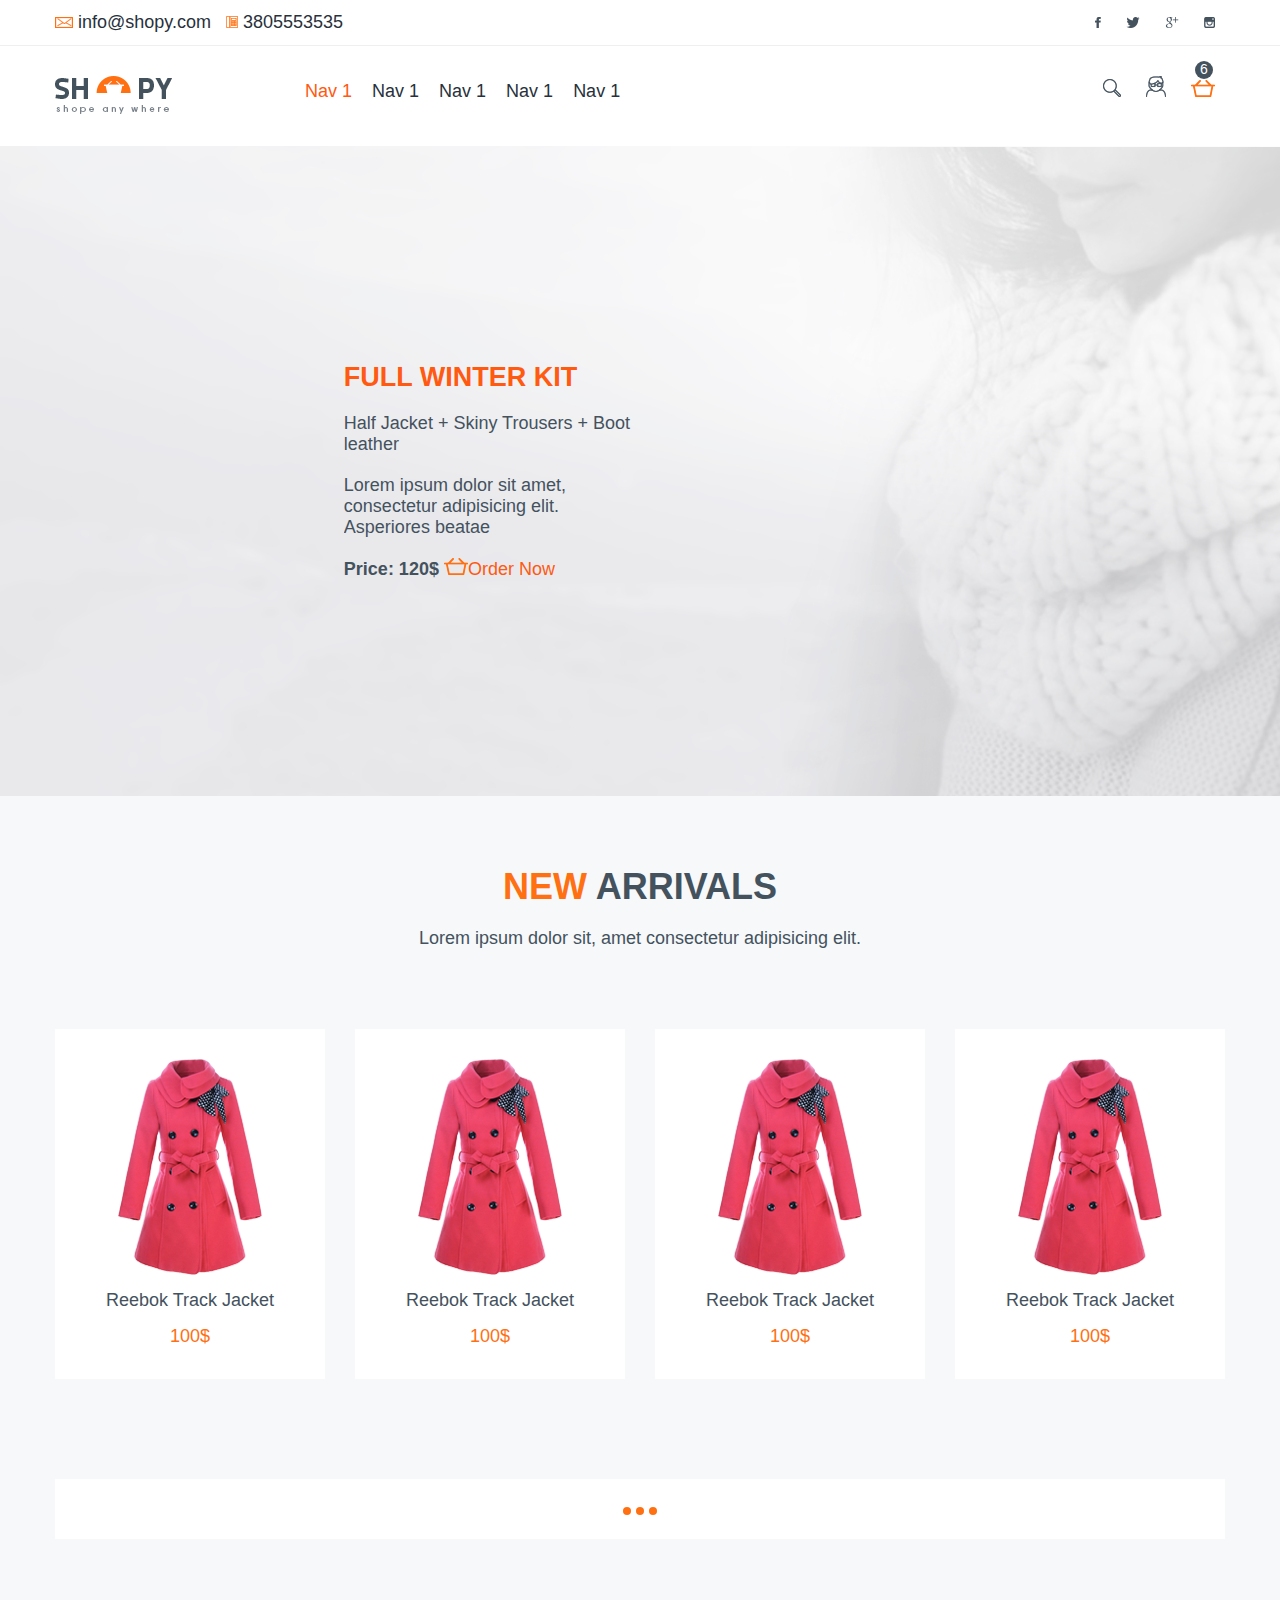
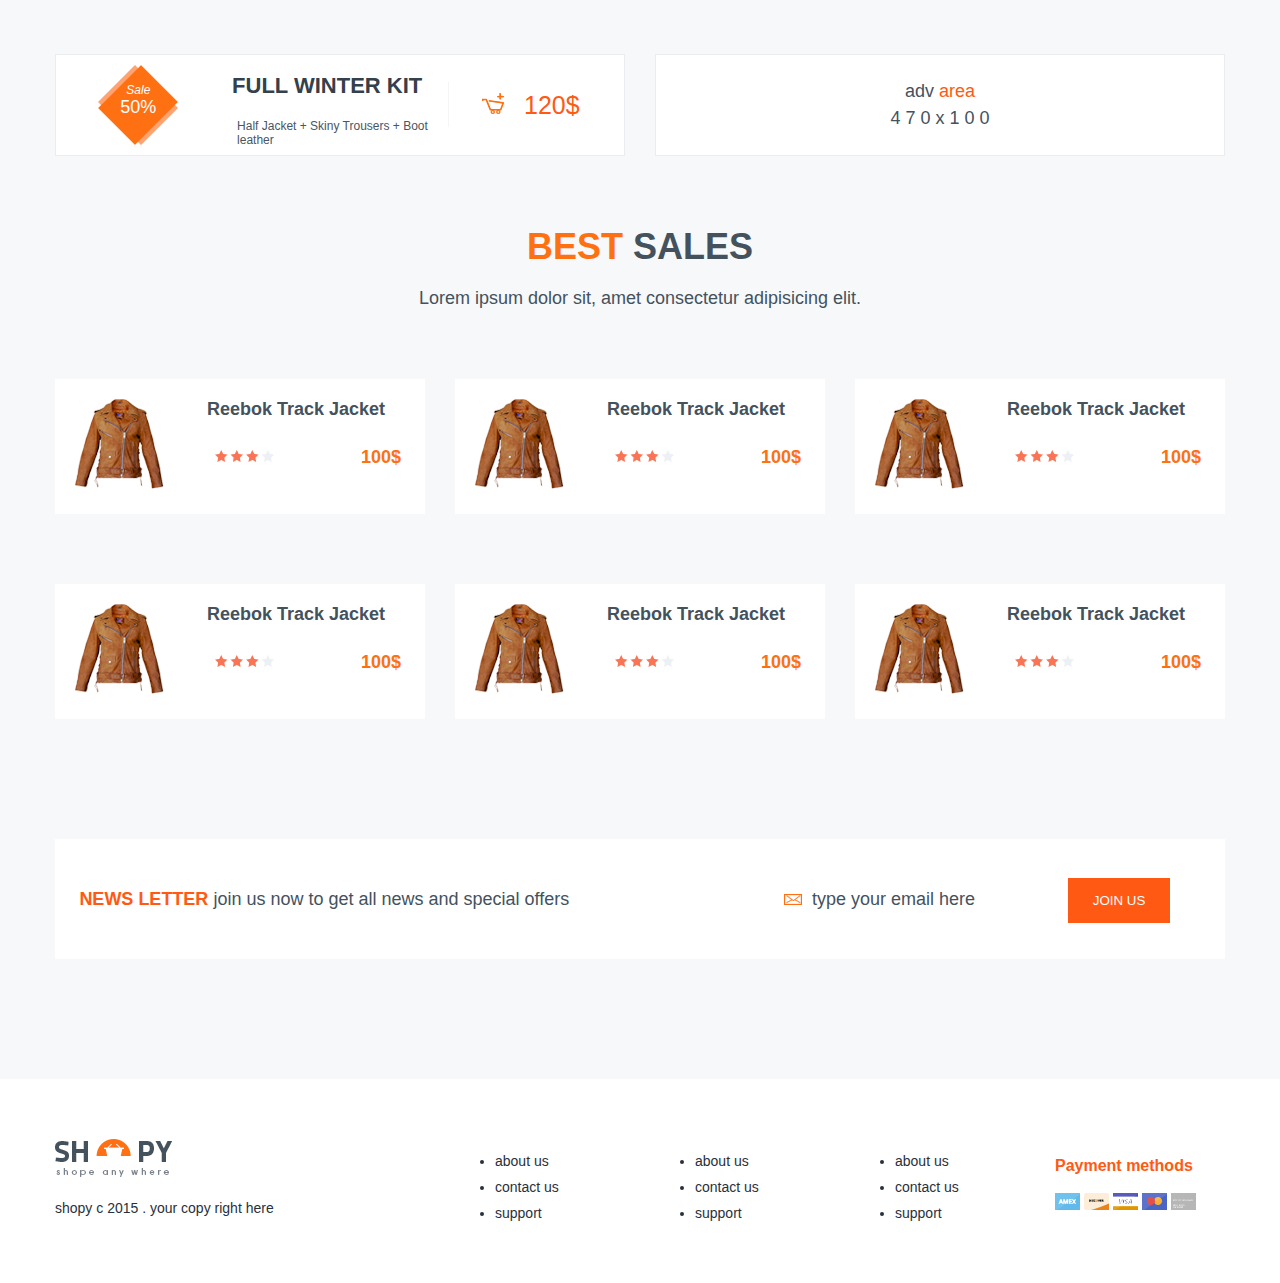
==== commit 0f08ca5d: "6 сборка" ====
--- a/index.html
+++ b/index.html
@@ -4,22 +4,22 @@
     <meta charset="UTF-8">
     <meta name="viewport" content="width=device-width, initial-scale=1">
     <title>Header</title>
-    <link rel="stylesheet" href="css/style.css">
     <link rel="stylesheet" href="css/header.css">
     <link rel="stylesheet" href="css/products.css">
     <link rel="stylesheet" href="css/adv.css">
     <link rel="stylesheet" href="css/footer.css">
+    <link rel="stylesheet" href="css/style.css">
 </head>
 <body>
     <header class="site-header">
         <div class="header-line">
             <div class="container">
                 <div class="row">
-                    <div class="block-570 contacts">
+                    <div class="block-570 contacts md-8">
                         <a href="mailto:info@shopy.com"><img src="images/ico_email.png" alt=""> info@shopy.com</a>
                         <a href="tel:+3805553535"><img src="images/ico_tel.png" alt=""> 3805553535</a>
                     </div>
-                    <div class="block-570 text-right">
+                    <div class="block-570 text-right md-4">
                         <a href="#"><img src="images/header_ico_1.png" alt="" class="header-ico"></a>
                         <a href="#"><img src="images/header_ico_2.png" alt="" class="header-ico"></a>
                         <a href="#"><img src="images/header_ico_3.png" alt="" class="header-ico"></a>
@@ -30,10 +30,10 @@
         </div>
         <div class="container">
             <div class="row">
-                <div class="block-170 main-logo">
+                <div class="block-170 main-logo md-12 md-center">
                     <a href="#"><img src="images/footer_logo.png" alt=""></a>
                 </div>
-                <div class="block-770">
+                <div class="block-770 md-12 md-center">
                     <nav class="main-nav">
                         <ul>
                             <li><a class="active" href="#">Nav 1</a></li>
@@ -44,8 +44,8 @@
                         </ul>
                     </nav>
                 </div>
-                <div class="block-170">
-                    <div class="icon-line text-right">
+                <div class="block-170 md-12">
+                    <div class="icon-line text-right md-center">
                         <a href="#"><img src="images/ico_1.png" alt=""></a>
                         <a href="#"><img src="images/ico_2.png" alt=""></a>
                         <a class="card" href="#"><img src="images/ico_3.png" alt="">
@@ -75,28 +75,28 @@
         <section class="description"><p>Lorem ipsum dolor sit, amet consectetur adipisicing elit.</p></section>
         <div class="row">
             <div class="goods-block">
-                <div class="block-270">
-                    <div class="goods-card">
-                        <img src="images/goods_1.png">
-                        <p class="title-card">Reebok Track Jacket</p>
-                        <p class="price-card">100$</p>
-                    </div>
-                </div>
-                <div class="block-270">
-                    <div class="goods-card">
-                        <img src="images/goods_1.png">
-                        <p class="title-card">Reebok Track Jacket</p>
-                        <p class="price-card">100$</p>
-                    </div>
-                </div>
-                <div class="block-270">
-                    <div class="goods-card">
-                        <img src="images/goods_1.png">
-                        <p class="title-card">Reebok Track Jacket</p>
-                        <p class="price-card">100$</p>
-                    </div>
-                </div>
-                <div class="block-270">
+                <div class="block-270 md-6">
+                    <div class="goods-card">
+                        <img src="images/goods_1.png">
+                        <p class="title-card">Reebok Track Jacket</p>
+                        <p class="price-card">100$</p>
+                    </div>
+                </div>
+                <div class="block-270 md-6">
+                    <div class="goods-card">
+                        <img src="images/goods_1.png">
+                        <p class="title-card">Reebok Track Jacket</p>
+                        <p class="price-card">100$</p>
+                    </div>
+                </div>
+                <div class="block-270 md-6">
+                    <div class="goods-card">
+                        <img src="images/goods_1.png">
+                        <p class="title-card">Reebok Track Jacket</p>
+                        <p class="price-card">100$</p>
+                    </div>
+                </div>
+                <div class="block-270 md-6">
                     <div class="goods-card">
                         <img src="images/goods_1.png">
                         <p class="title-card">Reebok Track Jacket</p>
@@ -152,27 +152,57 @@
         <h3><span class="color-orange">Best</span> sales</h3>
         <section class="description"><p>Lorem ipsum dolor sit, amet consectetur adipisicing elit.</p></section>
         <div class="row">
-            <div class="block-370 best-sales">
-                <img src="images/goods_on_main_3.png" alt="">
-                <div class="best-sales-description">
-                    <h4>Reebok Track Jacket</h4>
-                    <p>
-                        <span class="stars"><img src="images/stars.png" alt=""></span>
-                        <span class="price">100$</span>
-                    </p>
-                </div>
-            </div>
-            <div class="block-370 best-sales">
-                <img src="images/goods_on_main_3.png" alt="">
-                <div class="best-sales-description">
-                    <h4>Reebok Track Jacket</h4>
-                    <p>
-                        <span class="stars"><img src="images/stars.png" alt=""></span>
-                        <span class="price">100$</span>
-                    </p>
-                </div>
-            </div>
-            <div class="block-370 best-sales">
+            <div class="block-370 best-sales md-6">
+                <img src="images/goods_on_main_3.png" alt="">
+                <div class="best-sales-description">
+                    <h4>Reebok Track Jacket</h4>
+                    <p>
+                        <span class="stars"><img src="images/stars.png" alt=""></span>
+                        <span class="price">100$</span>
+                    </p>
+                </div>
+            </div>
+            <div class="block-370 best-sales md-6">
+                <img src="images/goods_on_main_3.png" alt="">
+                <div class="best-sales-description">
+                    <h4>Reebok Track Jacket</h4>
+                    <p>
+                        <span class="stars"><img src="images/stars.png" alt=""></span>
+                        <span class="price">100$</span>
+                    </p>
+                </div>
+            </div>
+            <div class="block-370 best-sales md-6">
+                <img src="images/goods_on_main_3.png" alt="">
+                <div class="best-sales-description">
+                    <h4>Reebok Track Jacket</h4>
+                    <p>
+                        <span class="stars"><img src="images/stars.png" alt=""></span>
+                        <span class="price">100$</span>
+                    </p>
+                </div>
+            </div>
+            <div class="block-370 best-sales md-6">
+                <img src="images/goods_on_main_3.png" alt="">
+                <div class="best-sales-description">
+                    <h4>Reebok Track Jacket</h4>
+                    <p>
+                        <span class="stars"><img src="images/stars.png" alt=""></span>
+                        <span class="price">100$</span>
+                    </p>
+                </div>
+            </div>
+            <div class="block-370 best-sales md-6">
+                <img src="images/goods_on_main_3.png" alt="">
+                <div class="best-sales-description">
+                    <h4>Reebok Track Jacket</h4>
+                    <p>
+                        <span class="stars"><img src="images/stars.png" alt=""></span>
+                        <span class="price">100$</span>
+                    </p>
+                </div>
+            </div>
+            <div class="block-370 best-sales md-6">
                 <img src="images/goods_on_main_3.png" alt="">
                 <div class="best-sales-description">
                     <h4>Reebok Track Jacket</h4>
@@ -188,15 +218,15 @@
     <div class="container">
         <div class="row">
             <div class="block-1170">
-                <div class="letter">
+                <div class="letter md-center">
                     <div class="row">
-                        <div class="block-670">
+                        <div class="block-670 md-12">
                             <p class="news-letter"><span>news letter</span> join us now to get all news and special offers</p>
                         </div>
-                        <div class="block-270 text-center">
+                        <div class="block-270 text-center md-6">
                             <p class="type-email"><img src="images/ico_email.png" alt="">type your email here</p>
                         </div>
-                        <div class="block-170 text-center">
+                        <div class="block-170 text-center md-6">
                             <button class="join-us">Join us</button>
                         </div>
                     </div>
@@ -208,32 +238,32 @@
     <footer class="site-footer">
         <div class="container">
             <div class="row">
-                <div class="block-370">
+                <div class="block-370 md-4">
                     <img src="images/footer_logo.png" alt="footer-logo">
                     <p class="copyright">shopy c 2015 . your copy right here</p>
                 </div>
-                <div class="block-170">
+                <div class="block-170 md-4">
                     <ul>
                         <li><a href="#">about us</a></li>
                         <li><a href="#">contact us</a></li>
                         <li><a href="#">support</a></li>
                     </ul>
                 </div>
-                <div class="block-170">
+                <div class="block-170 md-4">
                     <ul>
                         <li><a href="#">about us</a></li>
                         <li><a href="#">contact us</a></li>
                         <li><a href="#">support</a></li>
                     </ul>
                 </div>
-                <div class="block-170">
+                <div class="block-170 md-6">
                     <ul>
                         <li><a href="#">about us</a></li>
                         <li><a href="#">contact us</a></li>
                         <li><a href="#">support</a></li>
                     </ul>
                 </div>
-                <div class="block-170">
+                <div class="block-170 md-6">
                     <h4>Payment methods</h4>
                     <div class="payment-img first"></div>
                     <div class="payment-img second"></div>
--- a/css/header.css
+++ b/css/header.css
@@ -21,12 +21,6 @@
 }
 .main-logo img{
     margin-top: 30px;
-}
-.block-770{
-    float: left;
-    width: 64.16666%;
-    margin: 0 1.25%;
-    min-height: 100px;
 }
 .main-nav{
     margin-top: 35px;
--- a/css/products.css
+++ b/css/products.css
@@ -82,4 +82,8 @@
 .slider-from-to input{
     width: 40px;
     margin-left: 20px;
+}
+
+@media screen and (max-width: 768px){
+
 }--- a/css/style.css
+++ b/css/style.css
@@ -77,6 +77,12 @@
 .block-670{
     float: left;
     width: 55.83%;
+    margin: 0 1.25%;
+    min-height: 100px;
+}
+.block-770{
+    float: left;
+    width: 64.16666%;
     margin: 0 1.25%;
     min-height: 100px;
 }
@@ -215,7 +221,7 @@
 /*----------------------end slider-on-top-----------------------*/
 
 /*------------------mobile-768px-------------*/
-@media (max-width: 768px){
+@media screen and (max-width: 768px){
     .block-1170,
     .block-900,
     .block-770,
@@ -230,4 +236,118 @@
         float: none;
         margin: 0;
     }
+    .md-1,
+    .md-2,
+    .md-3,
+    .md-4,
+    .md-6,
+    .md-8,
+    .md-10,
+    .md-12{
+        float: left;
+        margin: 0 1.25%;
+    }
+    .md-1{
+        width: 5.8333%;
+    }
+    .md-2{
+        width: 14.1666%;
+    }
+    .md-3{
+        width: 22.5%;
+    }
+    .md-4{
+        width: 30.8333333%;
+    }
+    .md-6{
+        width: 47.5%;
+    }
+    .md-8{
+        width: 64.166667%;
+    }
+    .md-10{
+        width: 80.83334%;
+    }
+    .md-12{
+        width: 97.5%;
+    }
+    .md-center{
+        text-align: center;
+    }
+    .icon-line{
+        margin: 20px 0;
+    }
+    .slider-on-top-bg{
+        max-height: 350px;
+    }
+}
+@media screen and (max-width: 768px){
+    .block-1170,
+    .block-900,
+    .block-770,
+    .block-670,
+    .block-570,
+    .block-370,
+    .block-300,
+    .block-270,
+    .block-170 {
+        width: auto;
+        min-height: auto;
+        float: none;
+        margin: 0;
+    }
+    .md-1,
+    .md-2,
+    .md-3,
+    .md-4,
+    .md-6,
+    .md-8,
+    .md-10,
+    .md-12{
+        float: left;
+        margin: 0 1.25%;
+    }
+    .md-1{
+        width: 5.8333%;
+    }
+    .md-2{
+        width: 14.1666%;
+    }
+    .md-3{
+        width: 22.5%;
+    }
+    .md-4{
+        width: 30.8333333%;
+    }
+    .md-6{
+        width: 47.5%;
+    }
+    .md-8{
+        width: 64.166667%;
+    }
+    .md-10{
+        width: 80.83334%;
+    }
+    .md-12{
+        width: 97.5%;
+    }
+    .md-center{
+        text-align: center;
+    }
+    .md-mr-bottom{
+        margin-bottom: 20px;
+    }
+    .icon-line{
+        margin: 20px 0;
+    }
+    .slider-on-top-bg{
+        min-height: 350px;
+    }
+    .divider{
+        margin: 0px 0 40px;
+    }
+    .best-sales{
+        margin-bottom: 20px;
+        margin-top: 20px;
+    }
 }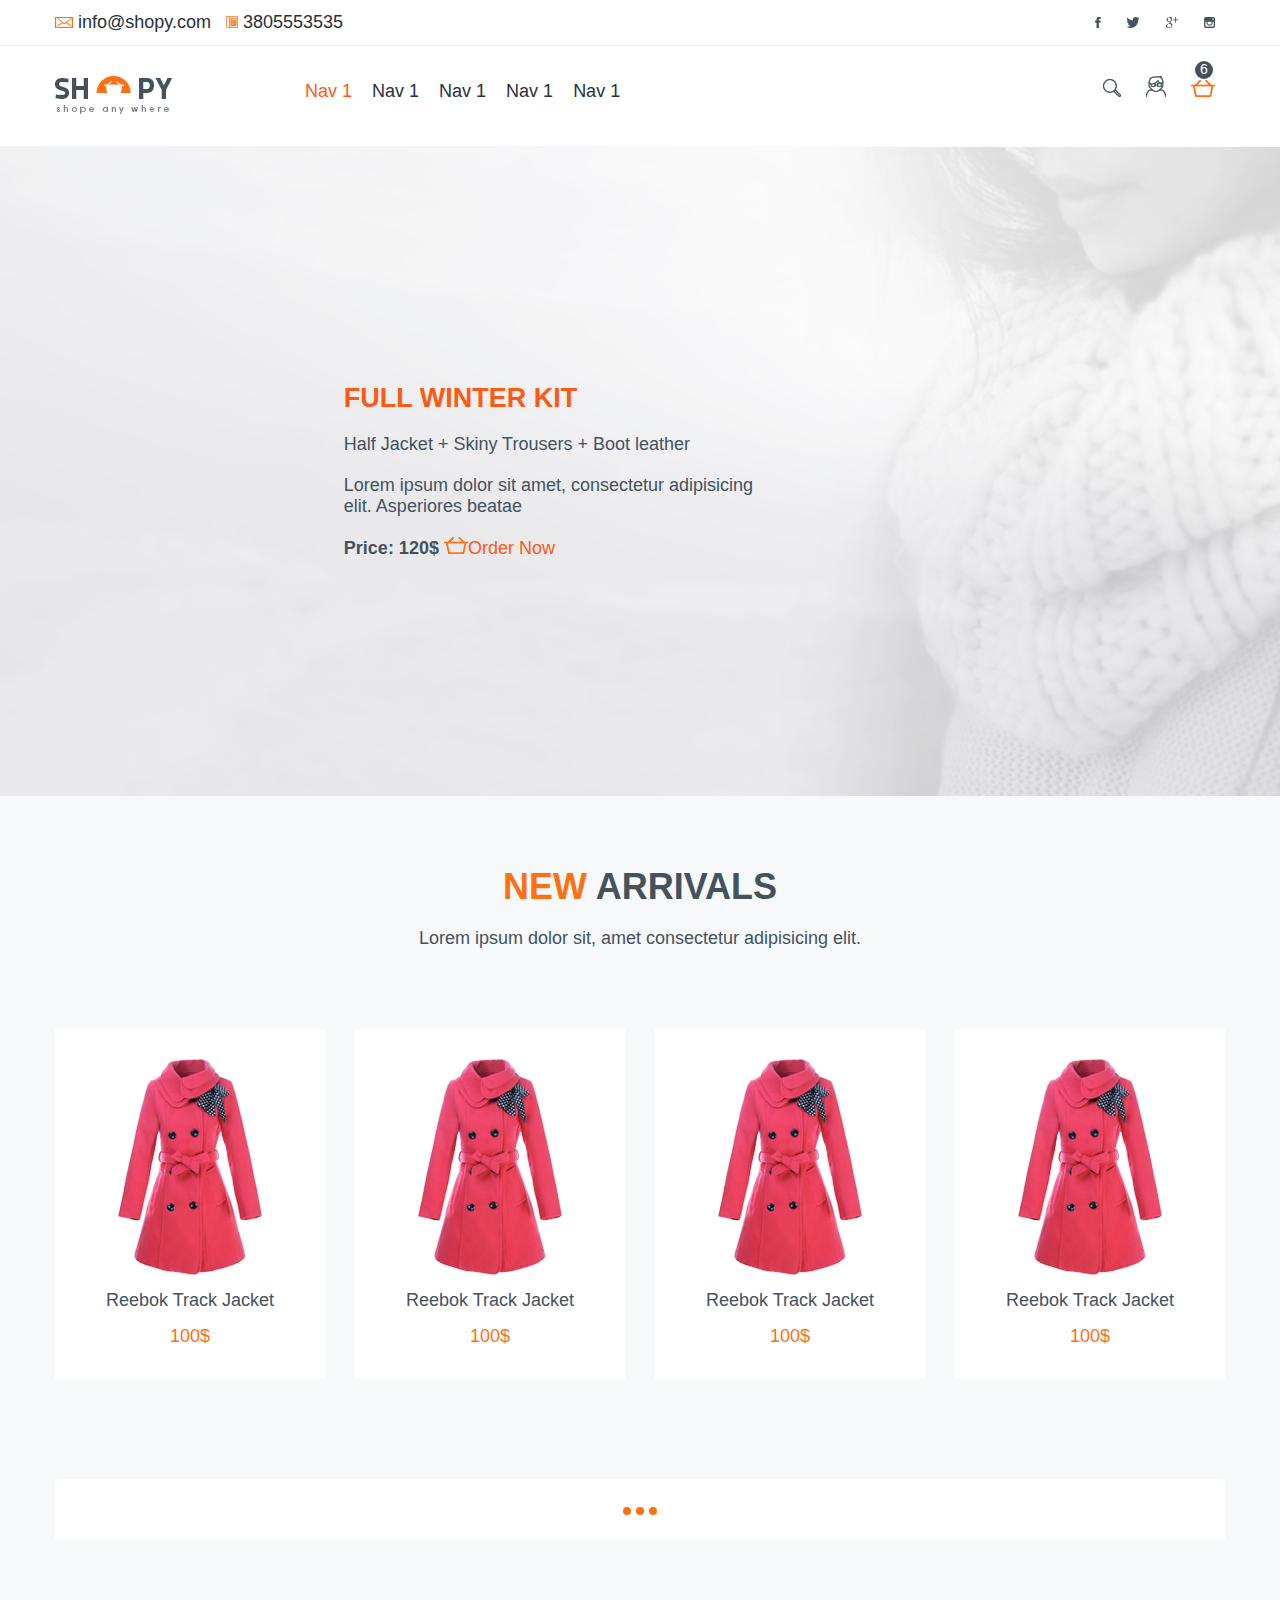
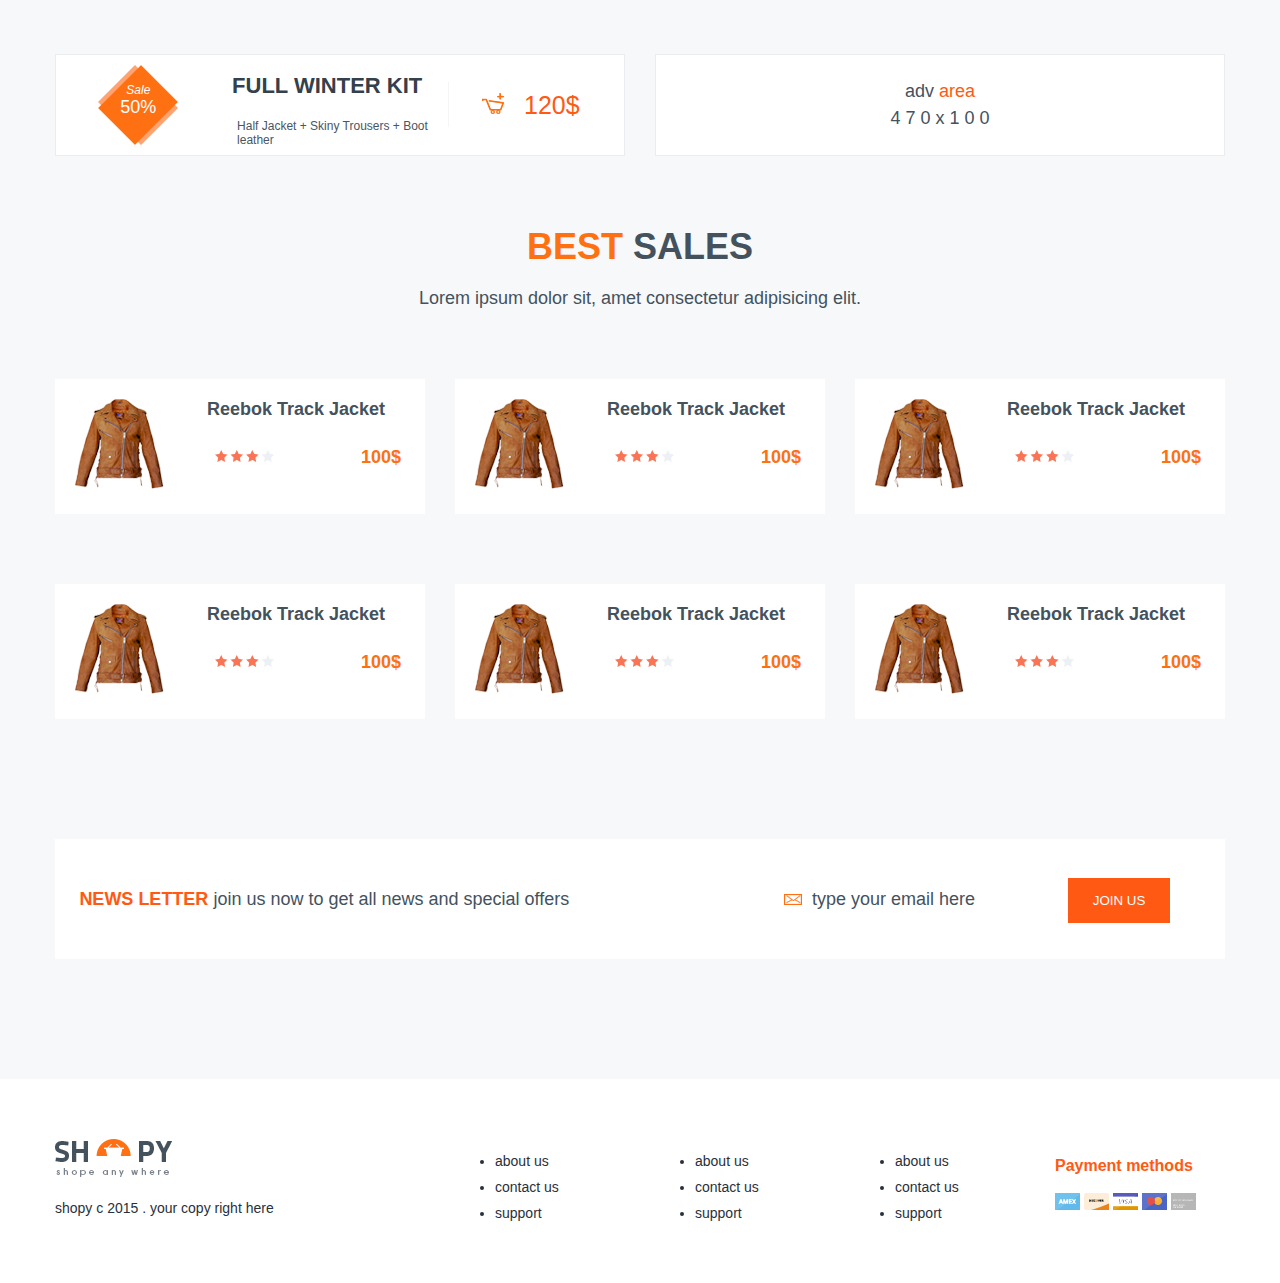
==== commit 693d05a6: "500px" ====
--- a/index.html
+++ b/index.html
@@ -15,11 +15,11 @@
         <div class="header-line">
             <div class="container">
                 <div class="row">
-                    <div class="block-570 contacts md-8">
+                    <div class="block-570 contacts md-8 sm-12 sm-center">
                         <a href="mailto:info@shopy.com"><img src="images/ico_email.png" alt=""> info@shopy.com</a>
                         <a href="tel:+3805553535"><img src="images/ico_tel.png" alt=""> 3805553535</a>
                     </div>
-                    <div class="block-570 text-right md-4">
+                    <div class="block-570 text-right md-4 sm-12 sm-center">
                         <a href="#"><img src="images/header_ico_1.png" alt="" class="header-ico"></a>
                         <a href="#"><img src="images/header_ico_2.png" alt="" class="header-ico"></a>
                         <a href="#"><img src="images/header_ico_3.png" alt="" class="header-ico"></a>
@@ -60,7 +60,7 @@
     <div class="slider-on-top-bg">
         <div class="container">
             <div class="row">
-                <div class="slider-on-top">
+                <div class="slider-on-top md-8 sm-12">
                     <h2 class="text-orange">FULL WINTER KIT</h2>
                     <p>Half Jacket + Skiny Trousers + Boot leather</p>
                     <p>Lorem ipsum dolor sit amet, consectetur adipisicing elit. Asperiores beatae</p>
@@ -75,28 +75,28 @@
         <section class="description"><p>Lorem ipsum dolor sit, amet consectetur adipisicing elit.</p></section>
         <div class="row">
             <div class="goods-block">
-                <div class="block-270 md-6">
-                    <div class="goods-card">
-                        <img src="images/goods_1.png">
-                        <p class="title-card">Reebok Track Jacket</p>
-                        <p class="price-card">100$</p>
-                    </div>
-                </div>
-                <div class="block-270 md-6">
-                    <div class="goods-card">
-                        <img src="images/goods_1.png">
-                        <p class="title-card">Reebok Track Jacket</p>
-                        <p class="price-card">100$</p>
-                    </div>
-                </div>
-                <div class="block-270 md-6">
-                    <div class="goods-card">
-                        <img src="images/goods_1.png">
-                        <p class="title-card">Reebok Track Jacket</p>
-                        <p class="price-card">100$</p>
-                    </div>
-                </div>
-                <div class="block-270 md-6">
+                <div class="block-270 md-6 sm-12">
+                    <div class="goods-card">
+                        <img src="images/goods_1.png">
+                        <p class="title-card">Reebok Track Jacket</p>
+                        <p class="price-card">100$</p>
+                    </div>
+                </div>
+                <div class="block-270 md-6 sm-12">
+                    <div class="goods-card">
+                        <img src="images/goods_1.png">
+                        <p class="title-card">Reebok Track Jacket</p>
+                        <p class="price-card">100$</p>
+                    </div>
+                </div>
+                <div class="block-270 md-6 sm-12">
+                    <div class="goods-card">
+                        <img src="images/goods_1.png">
+                        <p class="title-card">Reebok Track Jacket</p>
+                        <p class="price-card">100$</p>
+                    </div>
+                </div>
+                <div class="block-270 md-6 sm-12">
                     <div class="goods-card">
                         <img src="images/goods_1.png">
                         <p class="title-card">Reebok Track Jacket</p>
@@ -122,7 +122,7 @@
 
     <div class="container">
         <div class="row">
-            <div class="block-570 block-ad">
+            <div class="block-570 block-ad md-8 sm-12">
                 <div class="sale">
                     <div class="sale-img">
                         <span>Sale</span>
@@ -137,7 +137,7 @@
                     <p>120$</p>
                 </div>
             </div>
-            <div class="block-570">
+            <div class="block-570 md-4 sm-12">
                 <div class="block-ad text-center">
                     <div class="ad-2">
                         <p>adv <span class="text-orange">area</span></p>
@@ -152,57 +152,57 @@
         <h3><span class="color-orange">Best</span> sales</h3>
         <section class="description"><p>Lorem ipsum dolor sit, amet consectetur adipisicing elit.</p></section>
         <div class="row">
-            <div class="block-370 best-sales md-6">
-                <img src="images/goods_on_main_3.png" alt="">
-                <div class="best-sales-description">
-                    <h4>Reebok Track Jacket</h4>
-                    <p>
-                        <span class="stars"><img src="images/stars.png" alt=""></span>
-                        <span class="price">100$</span>
-                    </p>
-                </div>
-            </div>
-            <div class="block-370 best-sales md-6">
-                <img src="images/goods_on_main_3.png" alt="">
-                <div class="best-sales-description">
-                    <h4>Reebok Track Jacket</h4>
-                    <p>
-                        <span class="stars"><img src="images/stars.png" alt=""></span>
-                        <span class="price">100$</span>
-                    </p>
-                </div>
-            </div>
-            <div class="block-370 best-sales md-6">
-                <img src="images/goods_on_main_3.png" alt="">
-                <div class="best-sales-description">
-                    <h4>Reebok Track Jacket</h4>
-                    <p>
-                        <span class="stars"><img src="images/stars.png" alt=""></span>
-                        <span class="price">100$</span>
-                    </p>
-                </div>
-            </div>
-            <div class="block-370 best-sales md-6">
-                <img src="images/goods_on_main_3.png" alt="">
-                <div class="best-sales-description">
-                    <h4>Reebok Track Jacket</h4>
-                    <p>
-                        <span class="stars"><img src="images/stars.png" alt=""></span>
-                        <span class="price">100$</span>
-                    </p>
-                </div>
-            </div>
-            <div class="block-370 best-sales md-6">
-                <img src="images/goods_on_main_3.png" alt="">
-                <div class="best-sales-description">
-                    <h4>Reebok Track Jacket</h4>
-                    <p>
-                        <span class="stars"><img src="images/stars.png" alt=""></span>
-                        <span class="price">100$</span>
-                    </p>
-                </div>
-            </div>
-            <div class="block-370 best-sales md-6">
+            <div class="block-370 best-sales md-6 sm-12">
+                <img src="images/goods_on_main_3.png" alt="">
+                <div class="best-sales-description">
+                    <h4>Reebok Track Jacket</h4>
+                    <p>
+                        <span class="stars"><img src="images/stars.png" alt=""></span>
+                        <span class="price">100$</span>
+                    </p>
+                </div>
+            </div>
+            <div class="block-370 best-sales md-6 sm-12">
+                <img src="images/goods_on_main_3.png" alt="">
+                <div class="best-sales-description">
+                    <h4>Reebok Track Jacket</h4>
+                    <p>
+                        <span class="stars"><img src="images/stars.png" alt=""></span>
+                        <span class="price">100$</span>
+                    </p>
+                </div>
+            </div>
+            <div class="block-370 best-sales md-6 sm-12">
+                <img src="images/goods_on_main_3.png" alt="">
+                <div class="best-sales-description">
+                    <h4>Reebok Track Jacket</h4>
+                    <p>
+                        <span class="stars"><img src="images/stars.png" alt=""></span>
+                        <span class="price">100$</span>
+                    </p>
+                </div>
+            </div>
+            <div class="block-370 best-sales md-6 sm-12">
+                <img src="images/goods_on_main_3.png" alt="">
+                <div class="best-sales-description">
+                    <h4>Reebok Track Jacket</h4>
+                    <p>
+                        <span class="stars"><img src="images/stars.png" alt=""></span>
+                        <span class="price">100$</span>
+                    </p>
+                </div>
+            </div>
+            <div class="block-370 best-sales md-6 sm-12">
+                <img src="images/goods_on_main_3.png" alt="">
+                <div class="best-sales-description">
+                    <h4>Reebok Track Jacket</h4>
+                    <p>
+                        <span class="stars"><img src="images/stars.png" alt=""></span>
+                        <span class="price">100$</span>
+                    </p>
+                </div>
+            </div>
+            <div class="block-370 best-sales md-6 sm-12">
                 <img src="images/goods_on_main_3.png" alt="">
                 <div class="best-sales-description">
                     <h4>Reebok Track Jacket</h4>
@@ -238,32 +238,32 @@
     <footer class="site-footer">
         <div class="container">
             <div class="row">
-                <div class="block-370 md-4">
+                <div class="block-370 md-4 sm-12 sm-center">
                     <img src="images/footer_logo.png" alt="footer-logo">
                     <p class="copyright">shopy c 2015 . your copy right here</p>
                 </div>
-                <div class="block-170 md-4">
+                <div class="block-170 md-4 sm-12 sm-center">
                     <ul>
                         <li><a href="#">about us</a></li>
                         <li><a href="#">contact us</a></li>
                         <li><a href="#">support</a></li>
                     </ul>
                 </div>
-                <div class="block-170 md-4">
+                <div class="block-170 md-4 sm-12 sm-center">
                     <ul>
                         <li><a href="#">about us</a></li>
                         <li><a href="#">contact us</a></li>
                         <li><a href="#">support</a></li>
                     </ul>
                 </div>
-                <div class="block-170 md-6">
+                <div class="block-170 md-6 sm-12 sm-center">
                     <ul>
                         <li><a href="#">about us</a></li>
                         <li><a href="#">contact us</a></li>
                         <li><a href="#">support</a></li>
                     </ul>
                 </div>
-                <div class="block-170 md-6">
+                <div class="block-170 md-6 sm-12 sm-center">
                     <h4>Payment methods</h4>
                     <div class="payment-img first"></div>
                     <div class="payment-img second"></div>
--- a/css/style.css
+++ b/css/style.css
@@ -208,7 +208,7 @@
     align-items: center;
 }
 .slider-on-top{
-    width: 50%;
+    width: 70%;
     overflow: hidden;
 }
 .slider-on-top h2{
@@ -350,4 +350,147 @@
         margin-bottom: 20px;
         margin-top: 20px;
     }
+}
+
+/*------------------mobile-768px-------------*/
+@media screen and (max-width: 768px){
+    .block-1170,
+    .block-900,
+    .block-770,
+    .block-670,
+    .block-570,
+    .block-370,
+    .block-300,
+    .block-270,
+    .block-170 {
+        width: auto;
+        min-height: auto;
+        float: none;
+        margin: 0;
+    }
+    .md-1,
+    .md-2,
+    .md-3,
+    .md-4,
+    .md-6,
+    .md-8,
+    .md-10,
+    .md-12{
+        float: left;
+        margin: 0 1.25%;
+    }
+    .md-1{
+        width: 5.8333%;
+    }
+    .md-2{
+        width: 14.1666%;
+    }
+    .md-3{
+        width: 22.5%;
+    }
+    .md-4{
+        width: 30.8333333%;
+    }
+    .md-6{
+        width: 47.5%;
+    }
+    .md-8{
+        width: 64.166667%;
+    }
+    .md-10{
+        width: 80.83334%;
+    }
+    .md-12{
+        width: 97.5%;
+    }
+    .md-center{
+        text-align: center;
+    }
+    .icon-line{
+        margin: 20px 0;
+    }
+    .slider-on-top-bg{
+        max-height: 350px;
+    }
+}
+/*------------------mobile-500px-------------*/
+@media screen and (max-width: 500px){
+    .block-1170,
+    .block-900,
+    .block-770,
+    .block-670,
+    .block-570,
+    .block-370,
+    .block-300,
+    .block-270,
+    .block-170 {
+        width: auto;
+        min-height: auto;
+        float: none;
+        margin: 0;
+    }
+    .sm-1,
+    .sm-2,
+    .sm-3,
+    .sm-4,
+    .sm-6,
+    .sm-8,
+    .sm-10,
+    .sm-12{
+        float: left;
+        margin: 0 1.25%;
+    }
+    .sm-1{
+        width: 5.8333%;
+    }
+    .sm-2{
+        width: 14.1666%;
+    }
+    .sm-3{
+        width: 22.5%;
+    }
+    .sm-4{
+        width: 30.8333333%;
+    }
+    .sm-6{
+        width: 47.5%;
+    }
+    .sm-8{
+        width: 64.166667%;
+    }
+    .sm-10{
+        width: 80.83334%;
+    }
+    .sm-12{
+        width: 97.5%;
+    }
+    .sm-center{
+        text-align: center;
+    }
+    .sm-left{
+        text-align: left;
+    }
+    .sm-right{
+        text-align: right;
+    }
+    .sm-mr-bottom{
+        margin-bottom: 20px;
+    }
+    .icon-line{
+        margin: 20px 0;
+    }
+    .slider-on-top-bg{
+        min-height: 350px;
+    }
+    .divider{
+        margin: 0px 0 40px;
+    }
+    .best-sales{
+        margin-bottom: 20px;
+        margin-top: 20px;
+    }
+    .site-footer ul{
+        list-style: none;
+        padding: 0;
+    }
 }